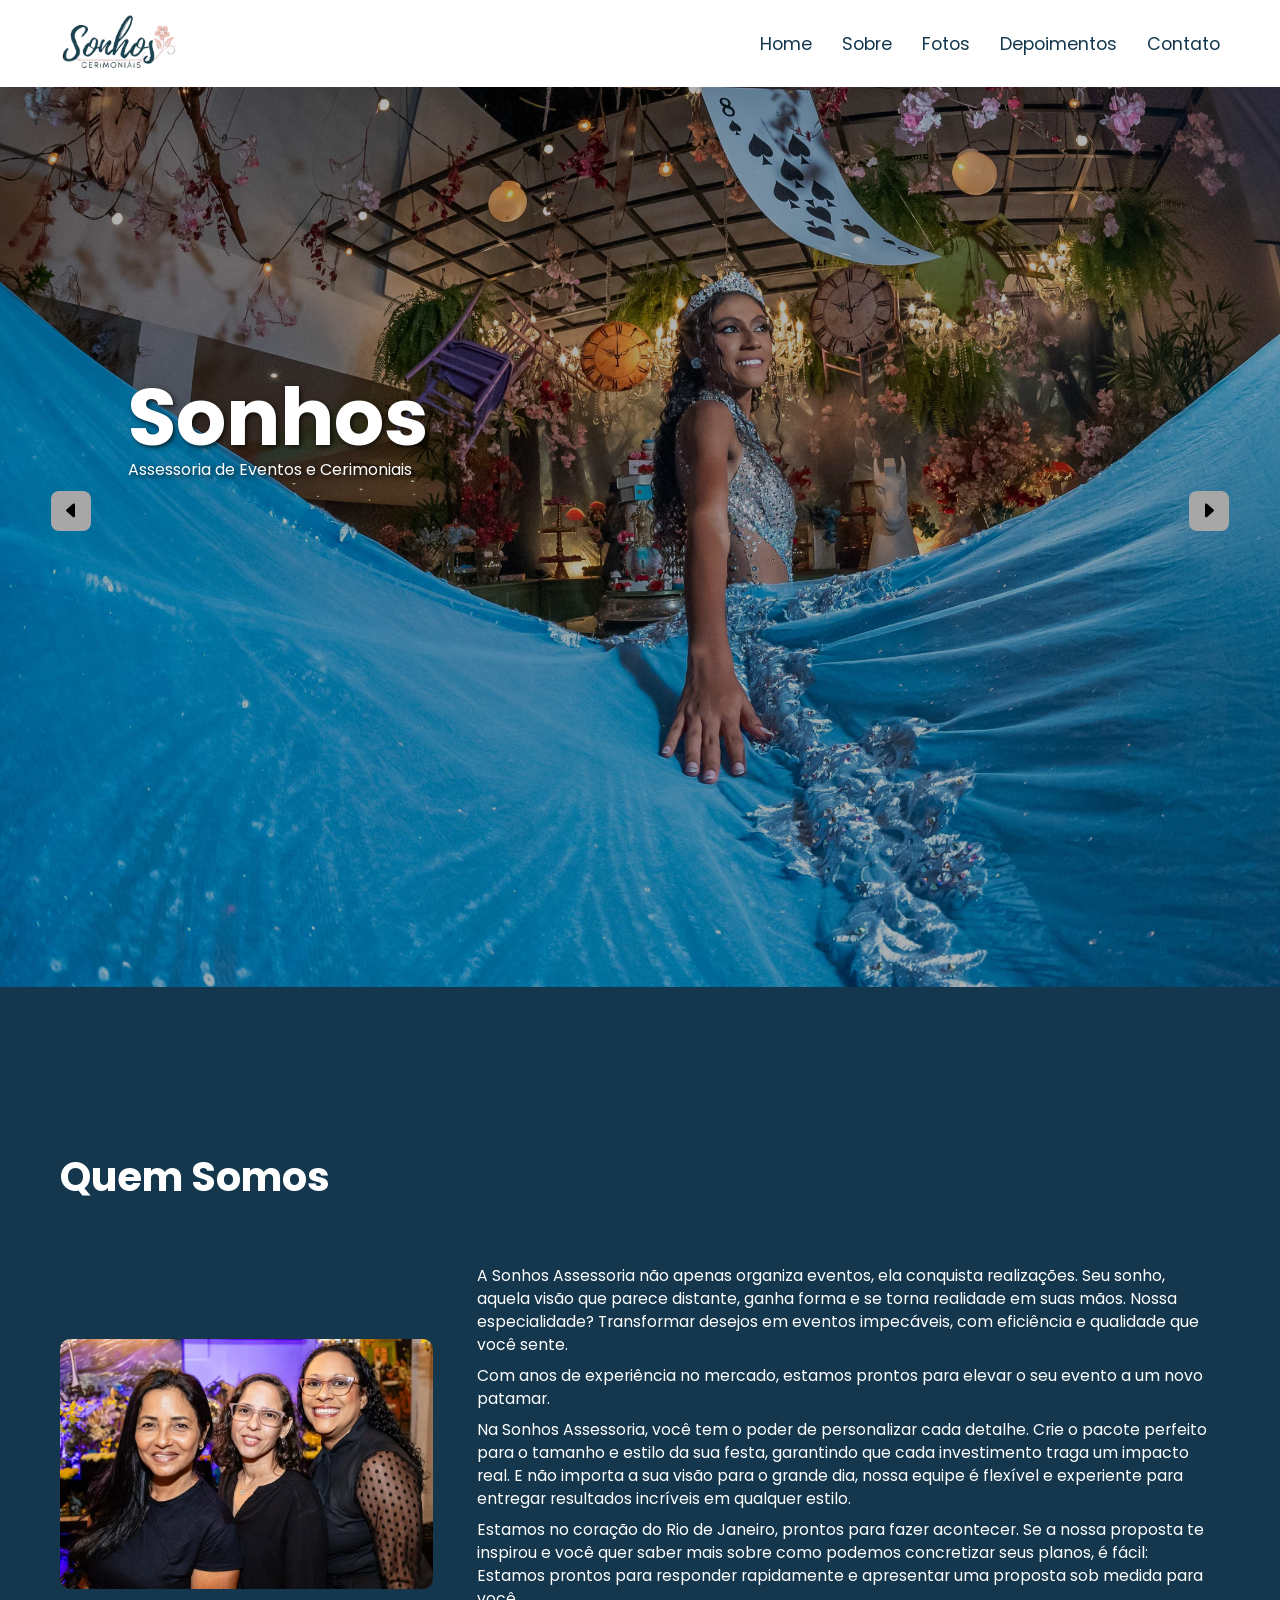
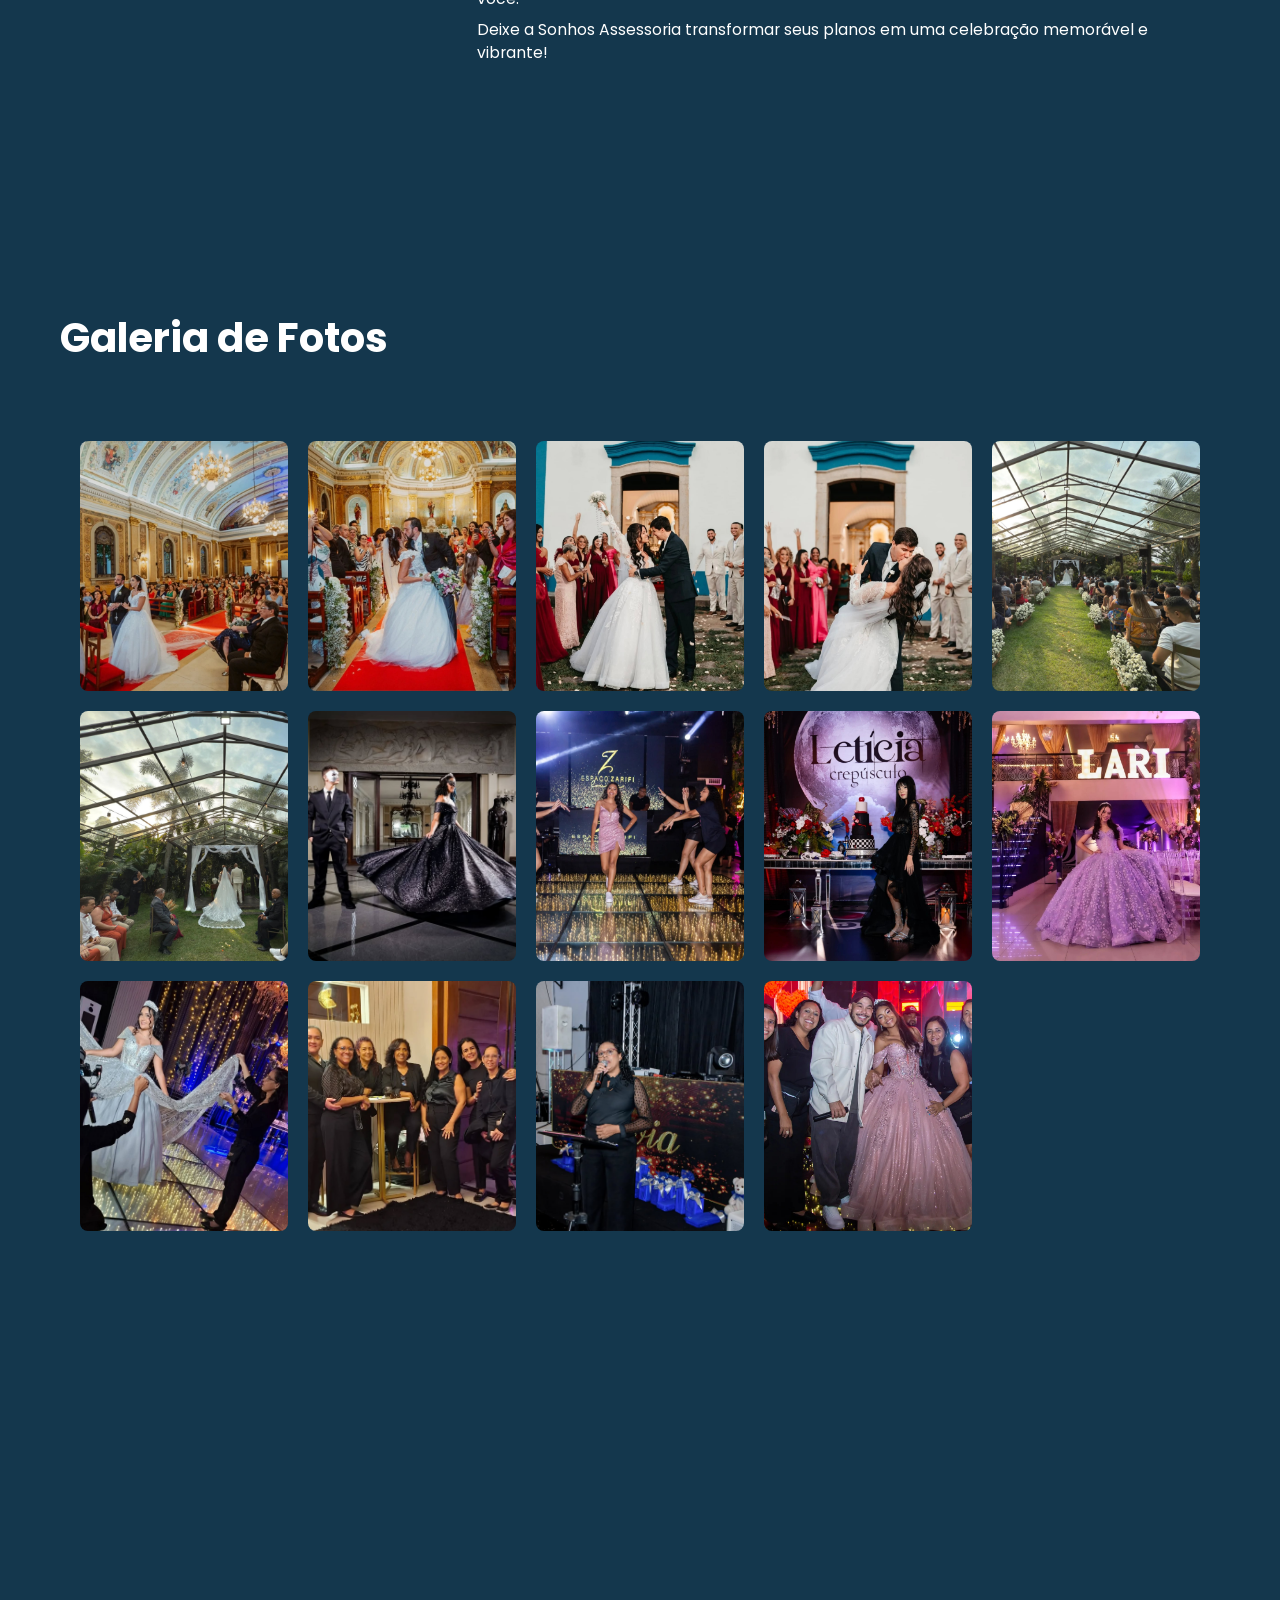
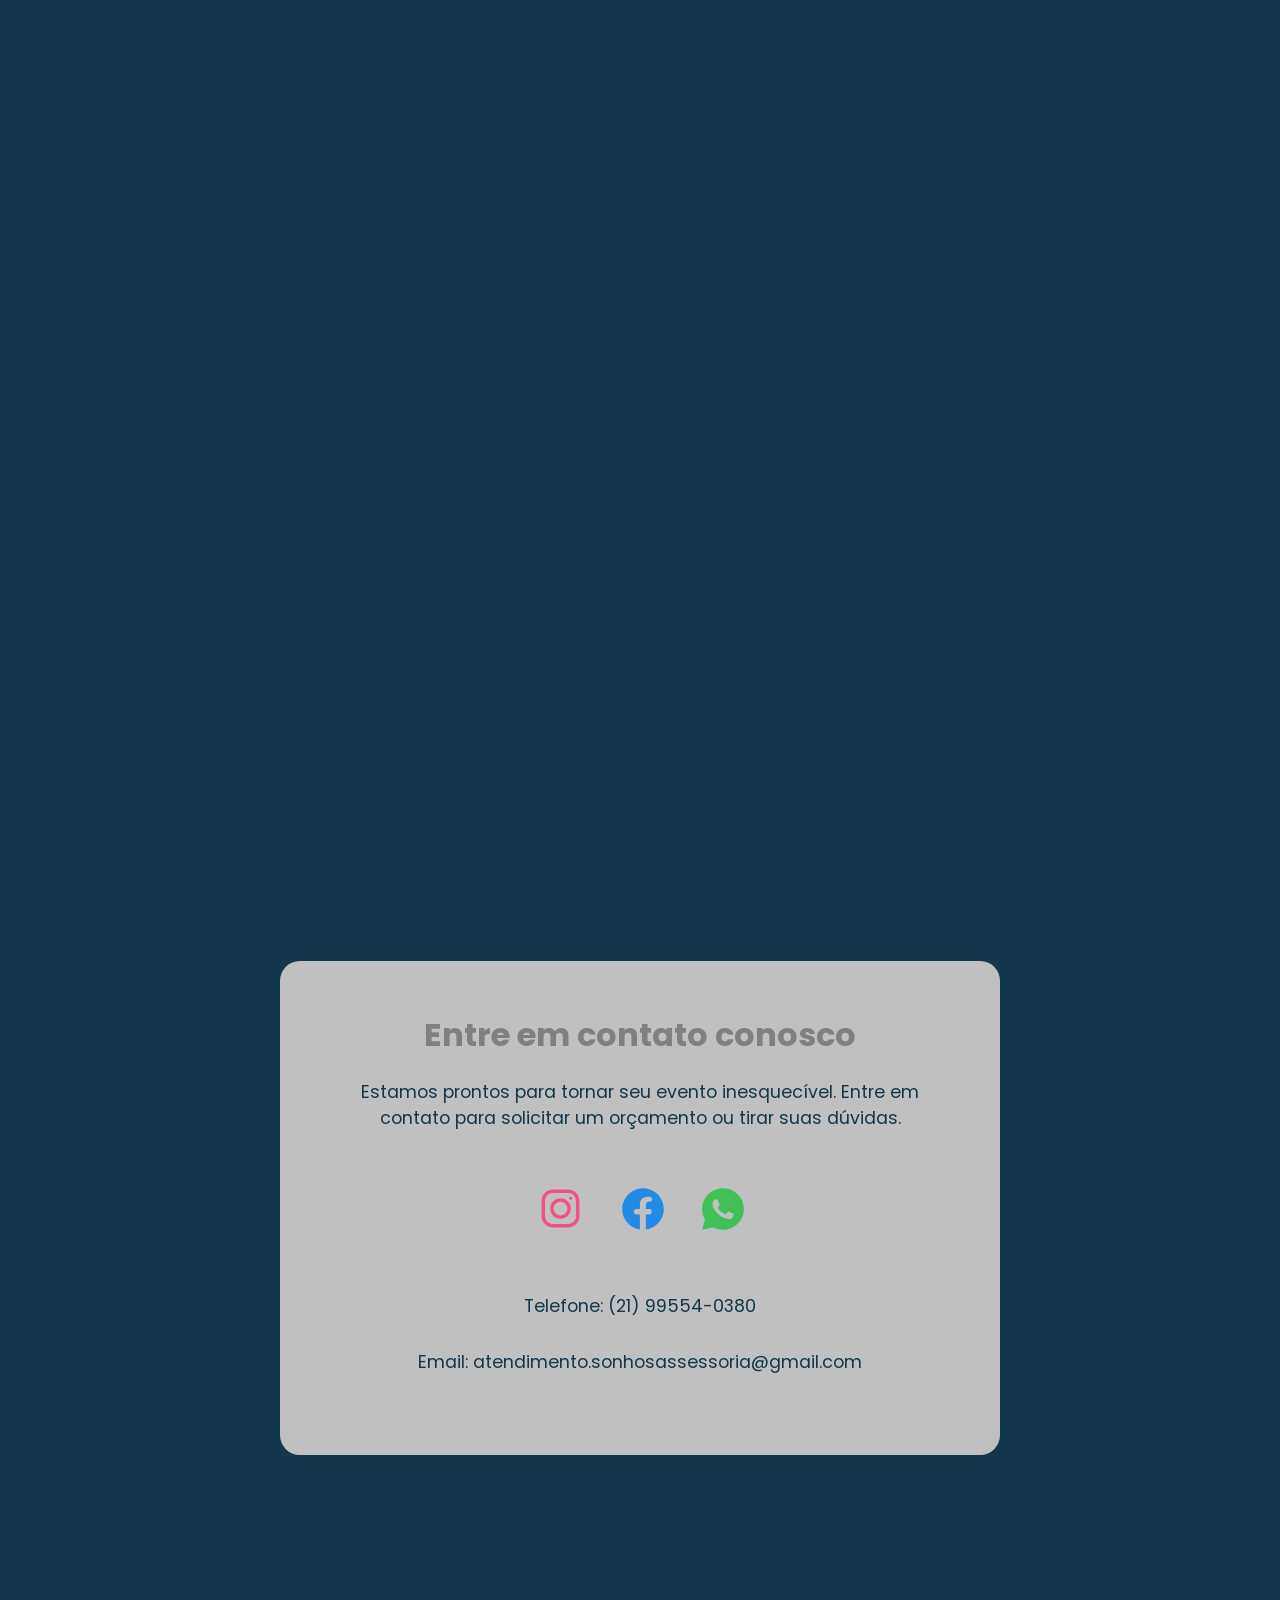
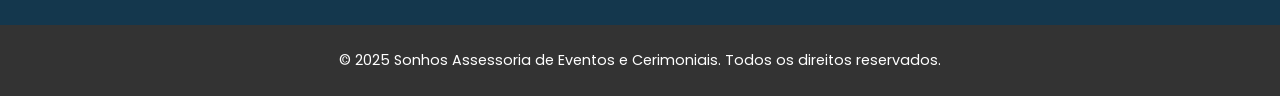
==== index.html @ b9085840 "Update index.html" ====
<!DOCTYPE html>
<html lang="pt-br">
<head>
    <meta charset="UTF-8">
    <meta name="viewport" content="width=device-width, initial-scale=1.0">
    <meta name="keywords" content="sonhos, cerimonial, cerimonialista, casamento,cerimônia, protocolo,
    aniversário de 15 anos,consultoria, planejamento,organização"/>
    <title>Sonhos Assessoria de Eventos e Cerimoniais</title>
    <link rel="stylesheet" href="style.css">
    <link rel="stylesheet" href="https://cdn.jsdelivr.net/npm/bootstrap-icons@1.11.3/font/bootstrap-icons.min.css">
    <link rel="preconnect" href="https://fonts.googleapis.com">
<link rel="preconnect" href="https://fonts.gstatic.com" crossorigin>
<link href="https://fonts.googleapis.com/css2?family=Outfit:wght@100..900&family=Poppins:ital,wght@0,100;0,200;0,300;0,400;0,500;0,600;0,700;0,800;0,900;1,100;1,200;1,300;1,400;1,500;1,600;1,700;1,800;1,900&family=Roboto:ital,wght@0,100..900;1,100..900&display=swap" rel="stylesheet">
 
</head>
<body>
	
<!--INÍCIO SEÇÃO HOME-->       
    <header>
        <div class="interface">
            <div class="logotipo">
                <img src="logo2.png" alt="">
            </div>
            <div class="btn-abrir-menu" id="btn-menu">
                <i class="bi bi-list"></i>
            </div>

            <nav class="menu-mobile" id="menu-mobile">
                <div class="btn-fechar-menu">
                    <i class="bi bi-x-lg"></i>
                </div>
                    <ul>
                        <li><a href="#index.html">Home</a></li>
                        <li><a href="#sobre">Sobre</a></li>
                        <li><a href="#galeria">Fotos</a></li>
                        <li><a href="#depoimentos">Depoimentos</a></li>
                        <li><a href="#contato">Contato</a></li>
                    </ul>
            </nav>

            <nav class="menu-desktop"> 
                <ul>
                    <li><a href="#index.html">Home</a></li>
                    <li><a href="#sobre">Sobre</a></li>
                    <li><a href="#galeria">Fotos</a></li>
                    <li><a href="#depoimentos">Depoimentos</a></li>
                    <li><a href="#contato">Contato</a></li>
                </ul>
            </nav>
        </div>
    </header>

    <section class="slider" id="index">
        <div class="interface">
            <div class="slider-container">
                <div class="slider-box ativo">
                    <img src="1.jpg" alt="menina com vestido azul">
                    <div class="texto-slider">
                        <h2>Sonhos</h2>
                        <p>Assessoria de Eventos e Cerimoniais</p>
                    </div>
                </div>
                <div class="slider-box">
                    <img src="2.jpg" alt="noivos orando em seu casamento">
                    <div class="texto-slider">
                        <h2>Sonhos</h2>
                        <p>Assessoria de Eventos e Cerimoniais</p>
                    </div>
                </div>
                <div class="slider-box">
                    <img src="3.jpg" alt="casal festejando casamento">
                    <div class="texto-slider">
                        <h2>Sonhos</h2>
                        <p>Assessoria de Eventos e Cerimoniais</p>
                    </div>
                </div>
                <div class="slider-box">
                    <img src="4.jpg" alt="menina de vestido vermelho">
                    <div class="texto-slider">
                        <h2>Sonhos</h2>
                        <p>Assessoria de Eventos e Cerimoniais</p>
                    </div>
                </div>
                <div class="slider-box">
                    <img src="5.jpg" alt="casal feliz na praia">
                    <div class="texto-slider">
                        <h2>Sonhos</h2>
                        <p>Assessoria de Eventos e Cerimoniais</p>
                    </div>
                </div>
                <div class="slider-box">
                    <img src="6.jpg" alt="menina de vestido lilás">
                    <div class="texto-slider">
                        <h2>Sonhos</h2>
                        <p>Assessoria de Eventos e Cerimoniais</p>
                    </div>
                </div>
            </div>

            <div class="setas">
                <button id="anterior"><i class="bi bi-caret-left-fill"></i></button>
                <button id="proxima"><i class="bi bi-caret-right-fill"></i></button>
            </div>
        </div>
    </section>
<!--FIM SEÇÃO HOME-->    
    
<!--INÍCIO SEÇÃO DE SOBRE-->
<main class="interface">
    <section class="sobre-container" id="sobre">
        <h1 class="titulo">Quem Somos</h1>
            <div class="sobre-content">
                <img src="36.jpg" alt="">    
                	<div class="sobre-text">
                    		<p>A Sonhos Assessoria não apenas organiza eventos, ela conquista realizações. Seu sonho, aquela visão que parece 
                                distante, ganha forma e se torna realidade em suas mãos. Nossa especialidade? Transformar desejos em eventos 
                                impecáveis, com eficiência e qualidade que você sente.</p>
                    		<p>Com anos de experiência no mercado, estamos prontos para elevar o seu evento a um novo patamar.</p>
                    		<p>Na Sonhos Assessoria, você tem o poder de personalizar cada detalhe. Crie o pacote perfeito para o tamanho e 
                                estilo da sua festa, garantindo que cada investimento traga um impacto real. E não importa a sua visão para o 
                                grande dia, nossa equipe é flexível e experiente para entregar resultados incríveis em qualquer estilo.</p>
                    		<p>Estamos no coração do Rio de Janeiro, prontos para fazer acontecer. Se a nossa proposta te inspirou e você quer 
                               saber mais sobre como podemos concretizar seus planos, é fácil: Estamos prontos para responder rapidamente e 
                               apresentar uma proposta sob medida para você.</p>
                    		<p>Deixe a Sonhos Assessoria transformar seus planos em uma celebração memorável e vibrante!</p>
                	</div>
            </div>                 
    </section>
<!--FIM SEÇÃO DE SOBRE-->

<!--INÍCIO SEÇÃO DE FOTOS-->
    <section class="galeria" id="galeria">
        <div class="titulo">
    		<h1>Galeria de Fotos</h1>
    	</div>
        	<div class="galeria-container">
            		<div class="gallery-content">
                		<div class="image-grid">
                    			<div class="image-item">
                        			<img src="23.jpg" alt="Imagem 1"> 
                    			</div>
                    			<div class="image-item">
                        			<img src="25.jpg" alt="Imagem 2"> 
                    			</div>
                    			<div class="image-item">
                        			<img src="21.jpg" alt="Imagem 3"> 
                    			</div>
                    			<div class="image-item">
                        			<img src="26.jpg" alt="Imagem 4"> 
                    			</div>
                    			<div class="image-item">
                        			<img src="27.jpg" alt="Imagem 5"> 
                    			</div>
                    			<div class="image-item">
                        			<img src="28.jpg" alt="Imagem 6"> 
                    			</div>
                    			<div class="image-item">
                        			<img src="29.jpg" alt="Imagem 7"> 
                    			</div>
                    			<div class="image-item">
                        			<img src="30.jpg" alt="Imagem 8"> 
                    			</div>
                    			<div class="image-item">
                        			<img src="31.jpg" alt="Imagem 9"> 
                    			</div>
                    			<div class="image-item">
                        			<img src="34.jpg" alt="Imagem 10">
                    			</div>
                    			<div class="image-item">
                        			<img src="18.jpg" alt="Imagem 11">
                    			</div>
                    			<div class="image-item">
                        			<img src="20.jpg" alt="Imagem 12">
                    			</div>
                    			<div class="image-item">
                        			<img src="35.jpg" alt="Imagem 13">
                    			</div>
                    			<div class="image-item">
                        			<img src="38.jpg" alt="Imagem 14">
                    			</div>
                		</div>
            		</div>
        	</div>
    </section> 
    
    <div class="modal">
        <span class="close">&times;</span>
        <img class="modal-content" id="imgModal">
    </div>
<!--*FIM SEÇÃO DE FOTOS-->

<!--INÍCIO SEÇÃO DE DEPOIMENTOS-->
<section class="depoimentos" id="depoimentos">    	 
    		<h1>Depoimentos</h1>    	       
        	<div class="depoimentos-container">
            		<div class="depoimentos-content">
                		<div class="depoimentos-image-grid">
            				<div class="depoimentos-grid">
                				<div class="image-item">
                    				     <img src="39.jpg" alt="">                
                				</div>
                				<div class="image-item">
                    				     <img src="40.jpg" alt="">                
                				</div>
                				<div class="image-item">
                    				     <img src="41.jpg" alt="">                
                				</div>
                				<div class="image-item">
                    				     <img src="42.jpg" alt="">                
                				</div>
                				<div class="image-item">
                         			     <img src="43.jpg" alt="">                
                				</div>
                				<div class="image-item">
                    			             <img src="44.jpg" alt="">                
                				</div>
                				<div class="image-item">
                    				     <img src="45.jpg" alt="">                
                				</div>
                				<div class="image-item">
                    				     <img src="46.jpg" alt="">                
                				</div>
                				<div class="image-item">
                    				     <img src="47.jpg" alt="">                
                				</div>
                				<div class="image-item">
                    				     <img src="48.jpg" alt="">                
                				</div>
                				<div class="image-item">
                				     <img src="49.jpg" alt="">                
                				</div>
                				<div class="image-item">
                    				     <img src="50.jpg" alt="">
                				</div>
                			 </div>
				 </div>
            		 </div>
        	 </div>
    </section> 
    
    <div class="modal">
        <span class="close">&times;</span>
        <img class="modal-content" id="imgModal">
    </div>
<!--FIM SEÇÃO DE DEPOIMENTOS-->

<!--INÍCIO SEÇÃO DE CONTATO-->
<section class="contato" id="contato">
	<div class="contato-container">		
        	<div class="contato-content">        
            		<h2>Entre em contato conosco</h2>
            		    <p>Estamos prontos para tornar seu evento inesquecível. Entre em contato para solicitar um orçamento ou tirar suas dúvidas.</p>
            		<div class="icones-contato">
                		<div><a href="http://www.instagram.com/sonhosassessoria/" target="_blank"><img src="icons8-instagram.svg" class="icon-instagram" alt="instagram"></a></div>
                		<div><a href="https://www.facebook.com/sonhosass" target="_blank"><img src="icons8-facebook-novo.svg" class="icon-facebook" alt="facebook"></a></div>
                		<div><a href="https://wa.me/5521995540380"target="_blank"><img src="icons8-whatsapp.svg" class="icon-whatsapp" alt="whats app"></a></div>
            		</div>			
            			<p>Telefone: (21) 99554-0380</p>
            			<p>Email: atendimento.sonhosassessoria@gmail.com</p>        
        		</div>
    	</div>
</section>
<!--FIM SEÇÃO DE CONTATO-->  
 </main>   
<!--INÍCIO RODAPÉ-->    
    <footer>
    	<div>
        	<p>&copy; 2025 Sonhos Assessoria de Eventos e Cerimoniais. Todos os direitos reservados.</p>
        </div>    
    </footer>
<!--FIM RODAPÉ-->
    
    <script src="main.js"></script>
    
</body>
</html>
---- style.css ----
* {
    margin:0;
    padding:0;
    box-sizing: border-box;
    font-family: 'Poppins',sans-serif;
}

body{
    background-color:#14374d;
}

html {
    scroll-behavior: smooth;
}

.interface{
    max-width: 1200px;
    margin:0 auto;
    padding: 0 20px;    
}

 h1{
    margin-bottom:50px;
    color:white;
    font-size: 2.5rem;
}

.titulo {
    font-size: 2.5em;
    position: relative;
    margin-bottom: 20px;
}

.titulo::after {
    content: '';
    display: block;
    width: 80px;
    height: 3px;
    margin: 10px auto 0;
    border-radius: 5px;
}


/*ESTILO DO CABEÇALHO*/
header{
    width:100%;
    z-index:999999999999999;
    padding: 10px 0;
    position: sticky; /* Adicionado para posicionar o menu mobile */
    background-color: white;
}

header .interface{
    display: flex;
    align-items: center;
    justify-content: space-between;
}

header .logotipo img{
    height: 60px; 
    transition: transform 0.3s ease-in-out;
}

header .logotipo img:hover{
    transform: scale(1.05);
}

/* Estilo do Menu Desktop */
header nav.menu-desktop ul{
    display: flex;
    gap: 30px;
    list-style: none;
}

nav.menu-desktop ul li a{
    font-size: 1.1em;
    color:#14374d;
    padding: 5px 0;
    position: relative;
    transition: color 0.3s ease;
}

nav.menu-desktop ul li a::after {
    content: '';
    position: absolute;
    bottom: 0;
    left: 0;
    width: 0;
    height: 2px;
    transition: width 0.3s ease;
}

nav.menu-desktop ul li :hover{
   color:#cf9c7b;
}

/* Estilo do Menu Mobile */
.btn-abrir-menu {
    display: none; /* Oculto por padrão, só aparece em mobile */
    font-size: 2.5rem;
    cursor: pointer;
    color:#14374d;    
}

.menu-mobile {
    background-color:#14374d;
    position: fixed;
    color: #f7f7f7;    
    top: 0;
    right: 0;
    bottom: 0;
    width: 0%; /* Começa fechado */
    height: 100vh;
    z-index: 99999;
    transition: .5s;
    overflow: hidden; /* Garante que o conteúdo não vaze enquanto fechado */
    
}

.menu-mobile.abrir-menu {
    width: 70%; /* Largura quando aberto */
}

.menu-mobile.abrir-menu ~ .overlay-menu {
    display: block;
}


.menu-mobile .btn-fechar-menu {
    color: white;
    font-size: 2.5rem;
    padding: 20px 5%;
    cursor: pointer;
    text-align: right;
}

.menu-mobile nav ul {
    list-style: none;
    text-align: center;
}

nav ul li {
    padding: 15px 0;
}

nav ul li a {
    color: white;
    font-size: 1.1rem;
    text-decoration: none;
    display: block;
    text-align: center;
}

nav ul li a:hover {
    color: #cf9c7b;
}

.overlay-menu {
    background-color: #000000a6;
    width: 100%;
    height: 100%;
    position: fixed;
    top: 0;
    left: 0;
    z-index: 9999;
    display: none; /* Oculto por padrão */
}

/* Estilo do slider */
.slider{
    height:100vh;
    position:relative;
    width:100%;
    overflow:hidden;
    margin-bottom: 80px;
}

.slider .slider-container .slider-box{
    position:absolute;
    inset:0;
    overflow: hidden;
    opacity: 0;
}

.slider .slider-box img{
    width:100%;
    height:100vh;
    object-fit: cover;
    filter: brightness(70%);
}

.slider .slider-box::after{
    content:'';
    width:100%;
    height:100%;
    position:absolute;
    top:0;
    left:0;
}

.slider .slider-box .texto-slider{
    position: absolute;
    left: 10%;
    top:30%;
    color:#fff;
    z-index:1;
    width:80%;
    max-width:600px;
    text-shadow: 2px 2px 5px rgba(0, 0, 0, 0.7);
}

.slider .slider-box .texto-slider h2{
    font-size:5rem;
    animation: fadeInDown 1s ease-out forwards;
}

.slider .slider-box .texto-slider p{
    font-size:1rem;
    margin-top: -20px;
    animation: fadeInUp 1s ease-out forwards 0.5s; 
}

/* Estilo das setas */
.setas{
    width:100%;
    height:100%;
    padding: 0 4% 4%;
    position:absolute;
    top:0;
    left:0;
    display:flex;
    align-items:center;
    justify-content: space-between;
    z-index:22222;
}

.setas button{
    width:40px;
    height:40px;
    background-color: #a8a7a7;
    border:none;
    border-radius: 8px;
    cursor:pointer;
    font-size:1.2rem;
    transition: .2s;
    transition: background-color 0.3s ease, transform 0.3s ease;
}

.setas button:hover{
    background-color:#fff;
    transform: scale(1.1);
}

/*INÍCIO SEÇÃO SOBRE*/
.sobre-container{
    padding: 80px 0;
    margin-bottom: 80px;
}

.sobre-interface{
    max-width: 1280px;
    margin:0 auto;
    padding: 0 4%;
}

.sobre-content {
    display: flex;
    align-items: center;
    gap: 40px;
    flex-wrap: wrap;
    margin-top: 40px; 
}

.sobre-content img {
    flex: 1;
    min-width: 350px; 
    max-width: 550px; 
    height: auto;
    border-radius: 10px;
    animation: fadeInLeft 1s ease-out forwards; 
}

.sobre-text {
    flex: 2;
    min-width: 300px; 
    animation: fadeInRight 1s ease-out forwards; 
}

.sobre-text p {
    font-size: .98em;
    color: white;
    padding:4px;
}
/*FIM SEÇÃO SOBRE*/        

/*INÍCIO SEÇÃO DE FOTOS*/
.galeria{
    padding: 80px 0;
    margin-bottom: 80px;
}

.galeria-container {
    padding: 0 20px;
}    


.image-grid {
    display: grid;
    grid-template-columns: repeat(auto-fit, minmax(200px, 1fr)); /* Cria colunas flexíveis de no mínimo 200px */
    gap: 20px; /* Espaçamento entre as imagens */
  
}

.image-item {
    overflow: hidden;
    border-radius: 8px;
    cursor: pointer;
    position: relative;
    transition: transform 0.3s ease-in-out;
}
   
.image-item img {
    width: 100%;
    height: 250px; /* Fixed height for consistent grid */
    object-fit: cover;
    display: block;
    transition: transform 0.5s ease;
}

.image-item:hover {
    transform: translateY(-5px);
}

.image-item:hover img {
    transform: scale(1.05);
}

/* --- MODAL (Lightbox) --- */
.modal {
    display: none;
    position: fixed;
    z-index: 10;
    left: 0;
    top: 0;
    width: 100%;
    height: 100%;
    background-color: rgba(0, 0, 0, 0.8);
    text-align: center;
    padding-top: 60px;
}
        
.modal-content {
    max-width: 80%;
    max-height: 80vh;
    border-radius: 10px;
}

.close {
    position: absolute;
    top: 20px;
    right: 30px;
    font-size: 40px;
    color: white;
    cursor: pointer;
}

.close:hover,
.close:focus{
    color: #bbb;
    text-decoration: none;
    cursor: pointer;
}
/*FIM SEÇÃO DE FOTOS*/

/*INICIO SEÇÃO DE DEPOIMENTOS*/ 

.depoimentos {
    padding: 80px 0;
    margin-bottom: 80px;
}

.depoimentos-container {
    padding: 0 20px;
}

.depoimentos h1{
    margin-bottom: 60px;
}

.depoimentos-grid {
    display: grid;
    grid-template-columns: repeat(auto-fit, minmax(230px, 1fr)); 
    gap: 20px;
}

.depoimentos-grid .image-item img {
    height: 200px; 
}
/*FIM SEÇÃO DE DEPOIMENTOS*/

/*INÍCIO SEÇÃO CONTATO*/

.contato {
    padding: 80px 0;
    text-align: center;
}

.contato-container {
    max-width: 800px;
    margin: 0 auto;
    padding: 40px;
    border-radius: 10px;
    animation: fadeIn 1s ease-out forwards;
}

.contato-content{
    max-width: 1280px;
    margin: 50px auto;     
    text-align: center;         
    color:#14374d;
    background-color: silver;
    padding: 50px;
    border-radius: 20px;            
}

.contato-content h2{
    color:grey;
    font-size:2rem;
    margin-bottom: 20px;
}

.contato-content p {
    font-size: 1.1em;
    margin-bottom: 30px;
}

/*--- CONFIGURAÇÃO DE POSICIONAMENTO DOS ÍCONES DE REDE SOCIAL E TAMANHO ---*/
.icones-contato {
    display: flex;
    margin:50px auto;
    justify-content: center;
    align-items: center;
    gap:30px;
}  

.icon-facebook{
    width: 50px;
    height: 50px;
    transition: transform 0.3s ease-in-out;           
}

.icon-instagram{
    width: 55px;
    height: 55px;
    transition: transform 0.3s ease-in-out;           
}

.icon-whatsapp{
    width: 50px;
    height: 50px;
    transition: transform 0.3s ease-in-out;           
}

.icones-contato img:hover {
    transform: scale(1.15) rotate(5deg);
}


/*FIM SEÇÃO DE CONTATO*/

/*INÍCIO SEÇÃO DE RODAPÉ*/
footer {
    background-color: #333;
    color: #fff;
    text-align: center;
    padding: 25px 0;
    font-size: 0.9em;
}
/*FIM SEÇÃO DE RODAPÉ*/

/*ANIMAÇÃO*/
@keyframes animaTexto{
    100%{
        transform: translateY(0);
        opacity: 1;
        transition: 3s;
    }
}

.slider .slider-box.ativo h2,
.slider .slider-box.ativo p{
    transform: translateY(60px);
    opacity: 0;
    animation: animaTexto .5s ease-in-out .7s forwards;
}

.slider .slider-box.ativo h2{
    animation-delay: 1s;
}

.slider-container .slider-box.ativo{
    opacity:1;
    z-index:11111;
}

@keyframes animaTexto{
     100%{           
          transform: translateX(0);           
          opacity: 1;
          transition: 3s;         
         }
} 

.sobre-container{
    transform: translateX(-60px);
    opacity: 0;
    animation: animaTexto .8s ease-in-out .10s forwards;
    margin-top: 80px;
}


@keyframes animaTexto{
    100%{           
        transform: translateY(0);           
        opacity: 1;
        transition: 3s;         
        }
} 

.gallery-content {
    transform: translateY(60px);
    opacity: 0;
    animation: animaTexto .5s ease-in-out .7s forwards;
}     
  

@keyframes animaTexto{
    100%{           
        transform: translateY(0);           
        opacity: 1;
        transition: 3s;         
        }
} 

.gallery-content {
    transform: translateY(60px);
    opacity: 0;
    animation: animaTexto .5s ease-in-out .7s forwards;
}     


@keyframes animaTexto{
    100%{           
        transform: translateY(0);           
        opacity: 1;
        transition: 3s;         
        }
} 

.contato-container, .icones-contato{
    transform: translateY(60px);
    opacity: 0;
    animation: animaTexto .5s ease-in-out forwards; /* Ajustado para forwards */
}

.contato-container{
    animation-delay: 0.7s; /* Ajustado para 0.7s */
}

.contato-content h1,p{
    animation-delay: 0.9s; /* Ajustado para 0.7s */
}

.contato-content p{
    animation-delay: 10s; /* Ajustado para 0.7s */
}

.icones-contato{
    animation-delay: 1.2s; /* Ajustado para 1.2s */
}

@keyframes fadeIn {
    from { opacity: 0; }
    to { opacity: 1; }
}

@keyframes fadeInDown {
    from { opacity: 0; transform: translateY(-20px); }
    to { opacity: 1; transform: translateY(0); }
}

@keyframes fadeInUp {
    from { opacity: 0; transform: translateY(20px); }
    to { opacity: 1; transform: translateY(0); }
}

@keyframes fadeInLeft {
    from { opacity: 0; transform: translateX(-20px); }
    to { opacity: 1; transform: translateX(0); }
}

@keyframes fadeInRight {
    from { opacity: 0; transform: translateX(20px); }
    to { opacity: 1; transform: translateX(0); }
}

@keyframes zoomIn {
    from { transform: scale(0.8); opacity: 0; }
    to { transform: scale(1); opacity: 1; }
}
/*FIM ANIMAÇÃO*/

/* Tablets and small desktops */
@media screen and (max-width: 1024px) {
    .interface {
        padding: 0 15px;
    }

    .logotipo img {
        height: 50px;
    }

    .menu-desktop ul {
        gap: 20px;
    }

    .texto-slider h2 {
        font-size: 3.5em;
    }

    .texto-slider p {
        font-size: 1.5em;
    }

    .sobre-content {
        flex-direction: column; 
        text-align: center;
    }

    .sobre-content img {
        max-width: 80%; 
        margin-bottom: 30px;
    }
}

/* Mobile*/
@media screen and (max-width: 768px) {
    .menu-desktop {
        display: none; 
    }

    .btn-abrir-menu {
        display: block; 
        font-size: 2.2em;
        cursor: pointer;
    }

    .slider {
        height: 450px; 
    }

    .texto-slider h2 {
        font-size: 2.8em;
    }

    .texto-slider p {
        font-size: 1.2em;
    }

    .setas button {
       display:none
    }

    .sobre-container, .galeria, .depoimentos, .contato {
        padding: 60px 0;
    }

    .titulo {
        font-size: 2em;
    }

    .image-grid, .depoimentos-grid {
       grid-template-columns: repeat(auto-fit, minmax(300px, 1fr));
    }

    .image-item img, .depoimentos-grid .image-item img {
        height:300px; 
        
    }

    .contato-container {
        padding: 30px;
    }
      
    .icones-contato img {
        width: 40px;
        height: 40px;
    }
}

/* Smaller mobile devices */
@media screen and (max-width: 480px) {
    .logotipo img {
        height: 45px;
    }

    .slider {
        height: 350px;
    }

    .texto-slider h2 {
        font-size: 2.2em;
    }

    .texto-slider p {
        font-size: 1em;
    }

    .titulo {
        font-size: 1.8em;
    }

    .sobre-text p {
        font-size: 1em;
    }

    .image-grid, .depoimentos-grid {
        grid-template-columns: 1fr; /* Single column on very small screens */
    }

    .image-item img, .depoimentos-grid .image-item img {
        height: 220px;
    }
}
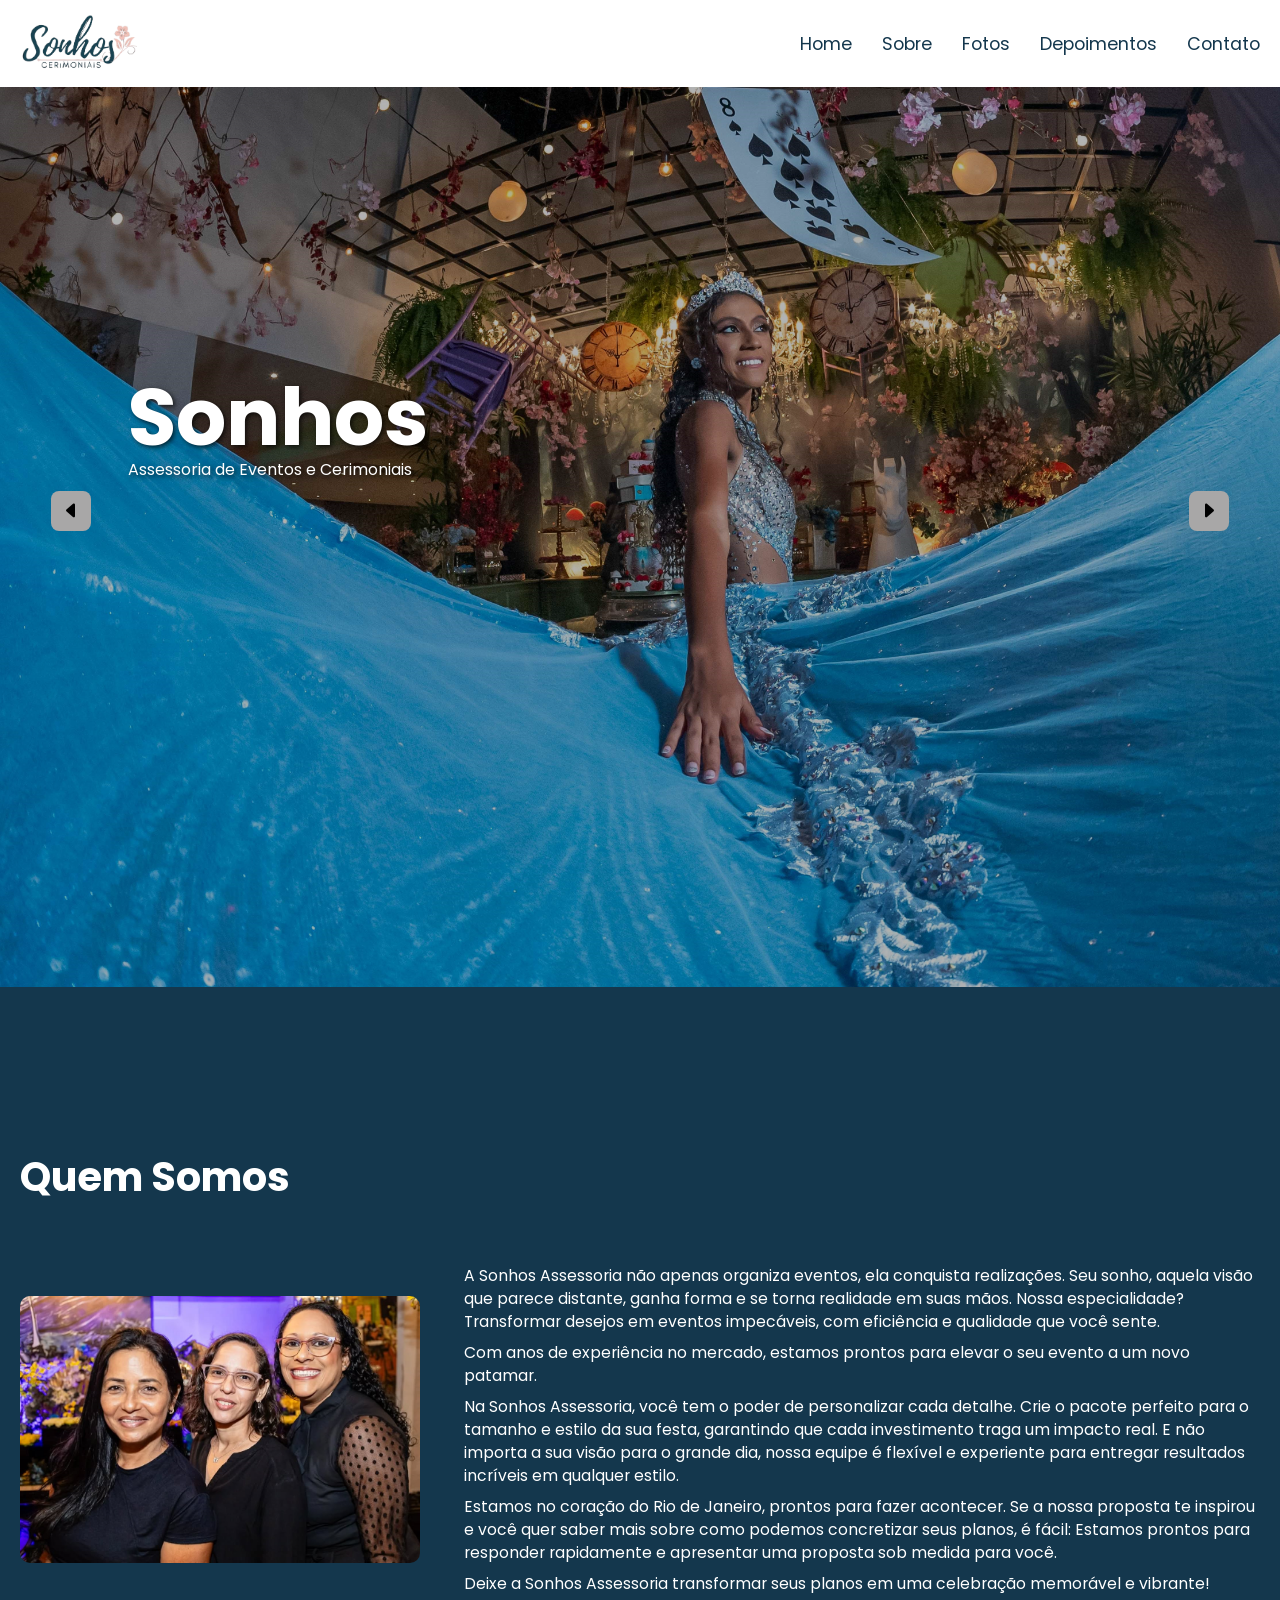
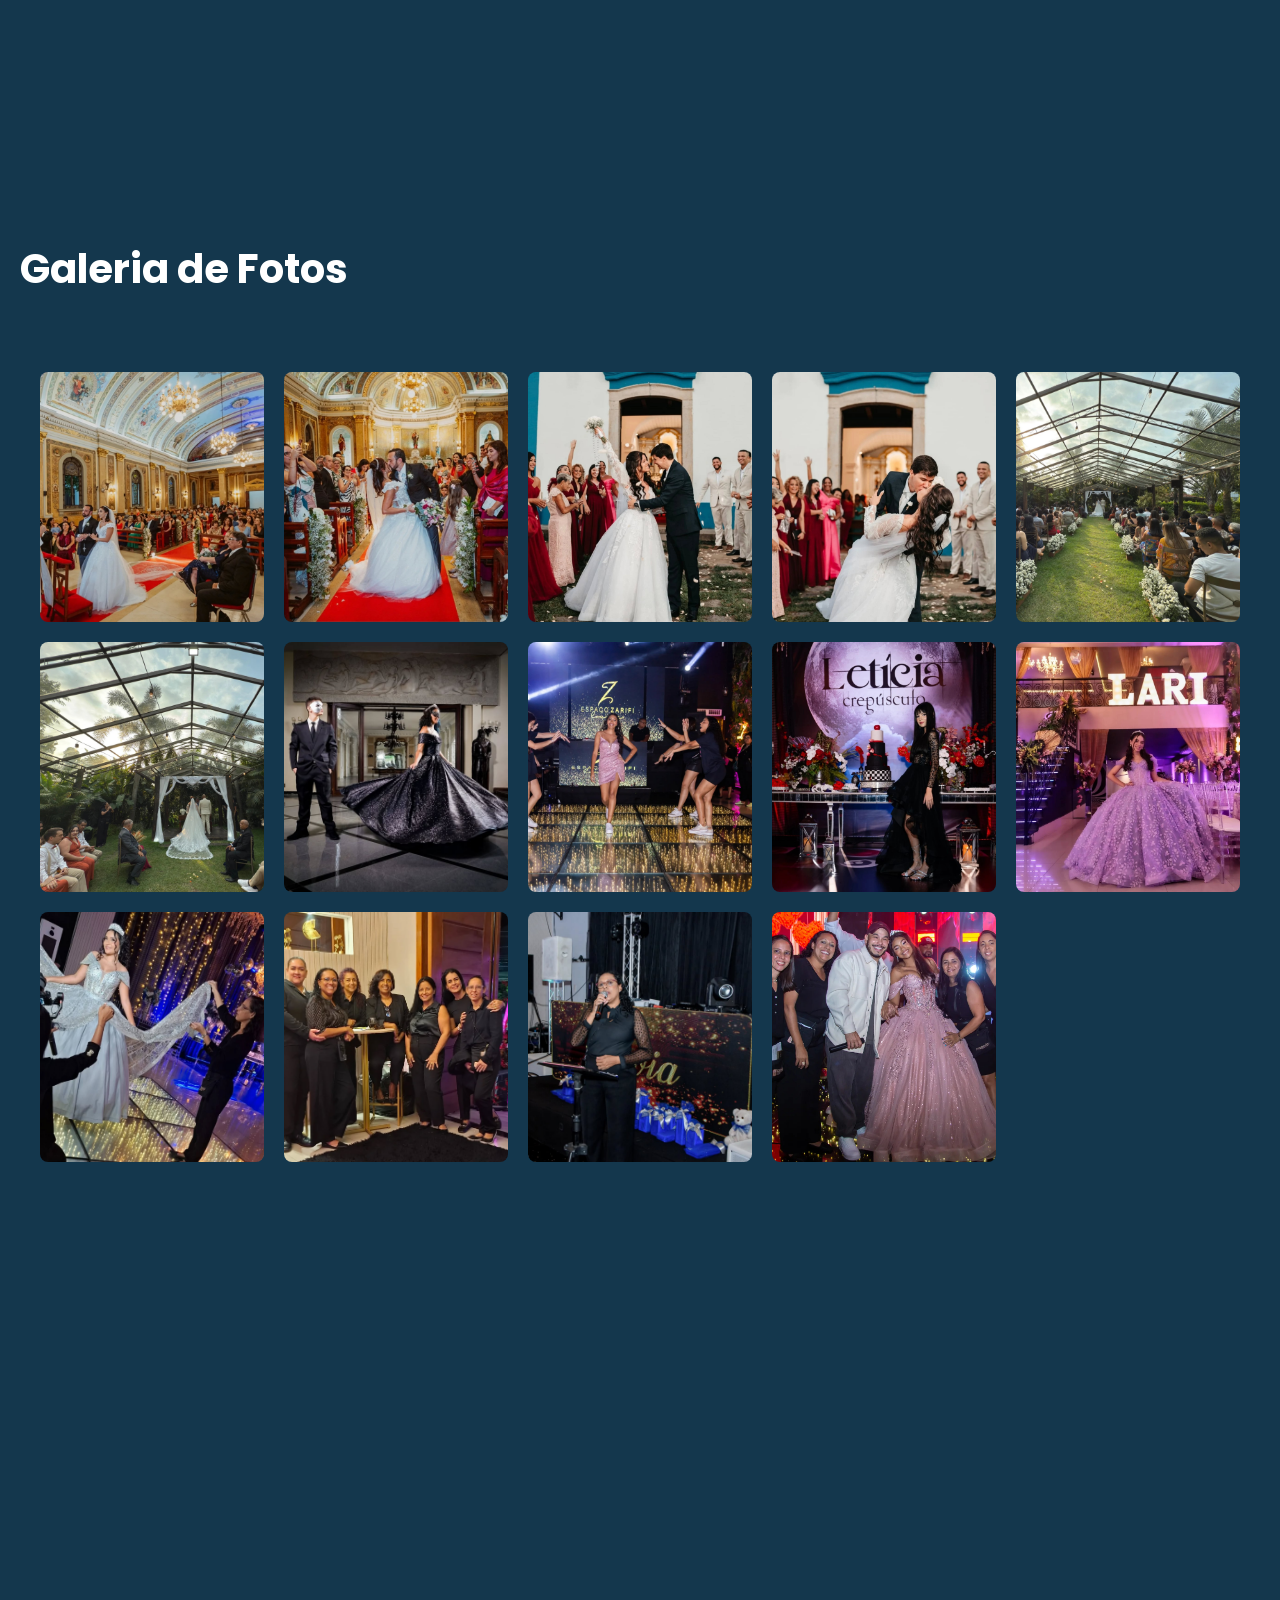
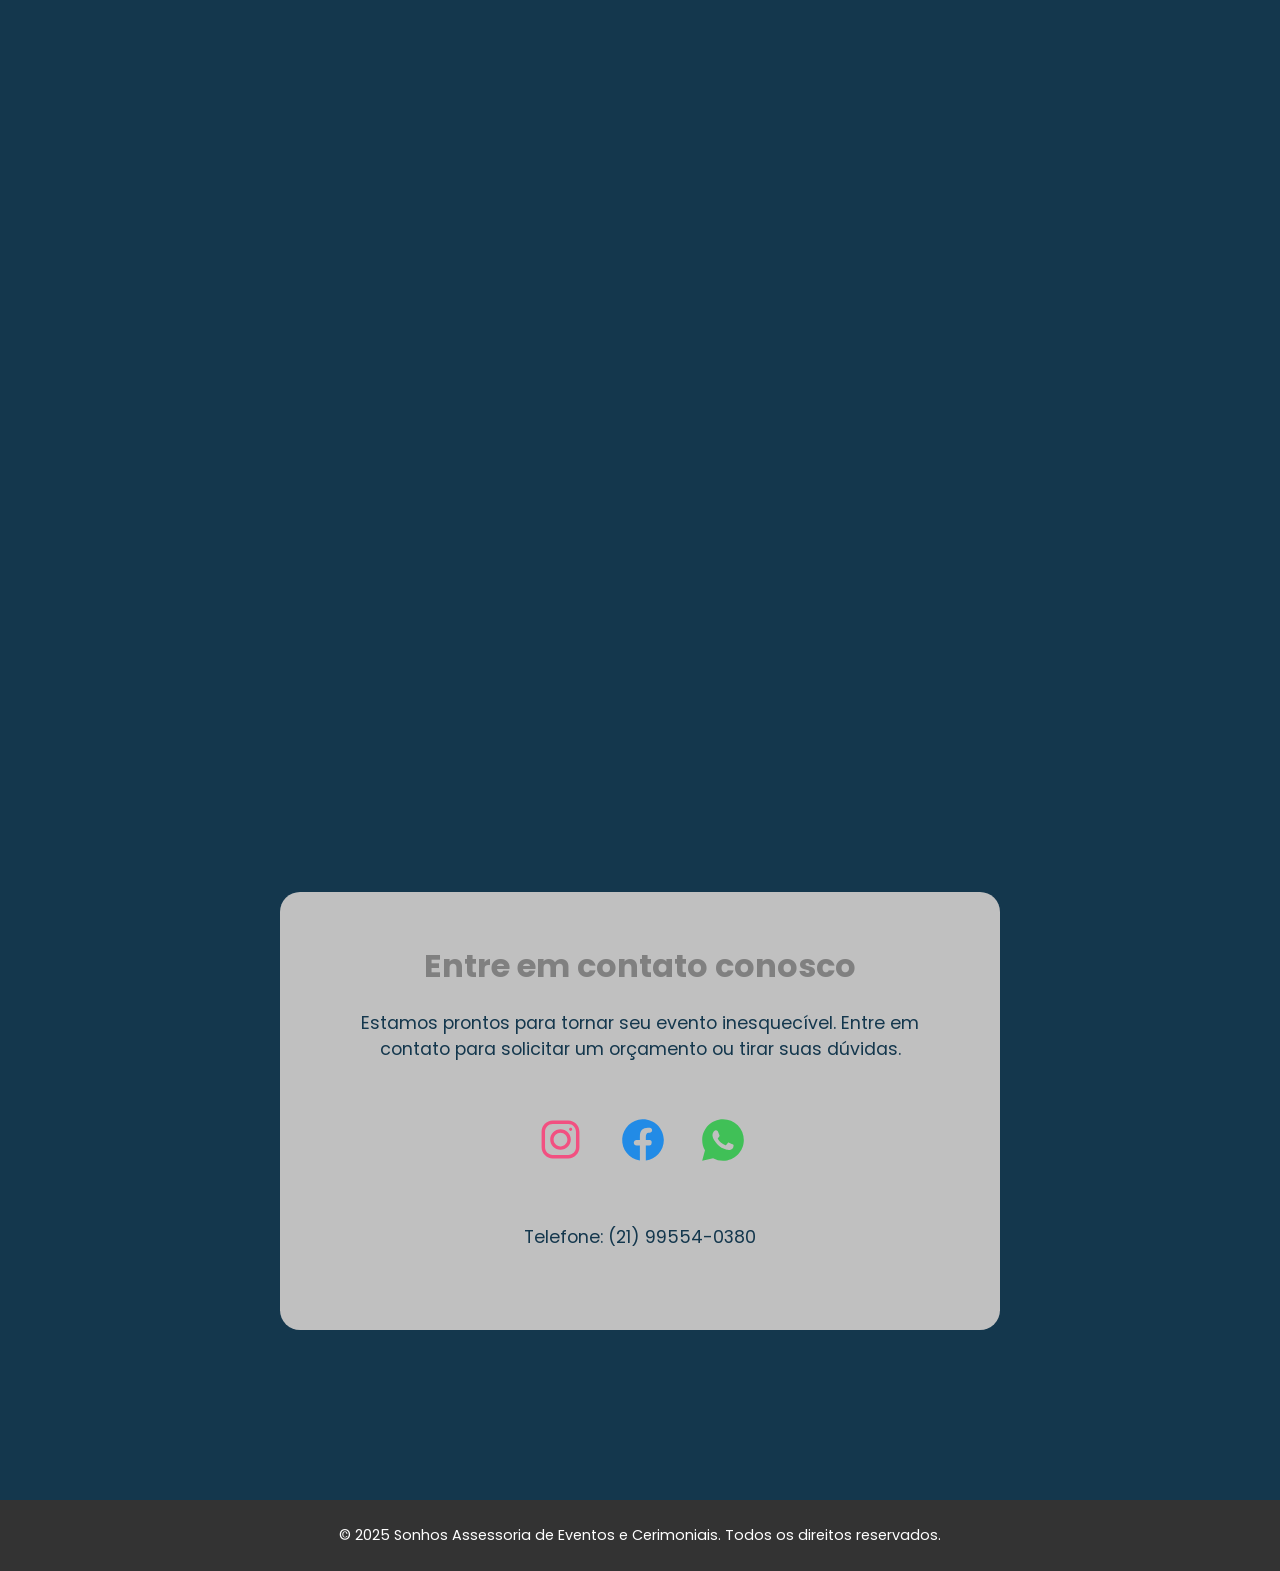
==== commit d472df4d: "Update index.html" ====
--- a/index.html
+++ b/index.html
@@ -256,7 +256,7 @@
                 		<div><a href="https://wa.me/5521995540380"target="_blank"><img src="icons8-whatsapp.svg" class="icon-whatsapp" alt="whats app"></a></div>
             		</div>			
             			<p>Telefone: (21) 99554-0380</p>
-            			<p>Email: atendimento.sonhosassessoria@gmail.com</p>        
+            			      
         		</div>
     	</div>
 </section>
--- a/style.css
+++ b/style.css
@@ -14,8 +14,7 @@
 }
 
 .interface{
-    max-width: 1200px;
-    margin:0 auto;
+    width:100%;
     padding: 0 20px;    
 }
 
@@ -258,7 +257,7 @@
 }
 
 .sobre-interface{
-    max-width: 1280px;
+    width: 100%;
     margin:0 auto;
     padding: 0 4%;
 }
@@ -414,7 +413,7 @@
 }
 
 .contato-content{
-    max-width: 1280px;
+    width: 100%;
     margin: 50px auto;     
     text-align: center;         
     color:#14374d;
@@ -698,37 +697,4 @@
     }
 }
 
-/* Smaller mobile devices */
-@media screen and (max-width: 480px) {
-    .logotipo img {
-        height: 45px;
-    }
-
-    .slider {
-        height: 350px;
-    }
-
-    .texto-slider h2 {
-        font-size: 2.2em;
-    }
-
-    .texto-slider p {
-        font-size: 1em;
-    }
-
-    .titulo {
-        font-size: 1.8em;
-    }
-
-    .sobre-text p {
-        font-size: 1em;
-    }
-
-    .image-grid, .depoimentos-grid {
-        grid-template-columns: 1fr; /* Single column on very small screens */
-    }
-
-    .image-item img, .depoimentos-grid .image-item img {
-        height: 220px;
-    }
-}
+
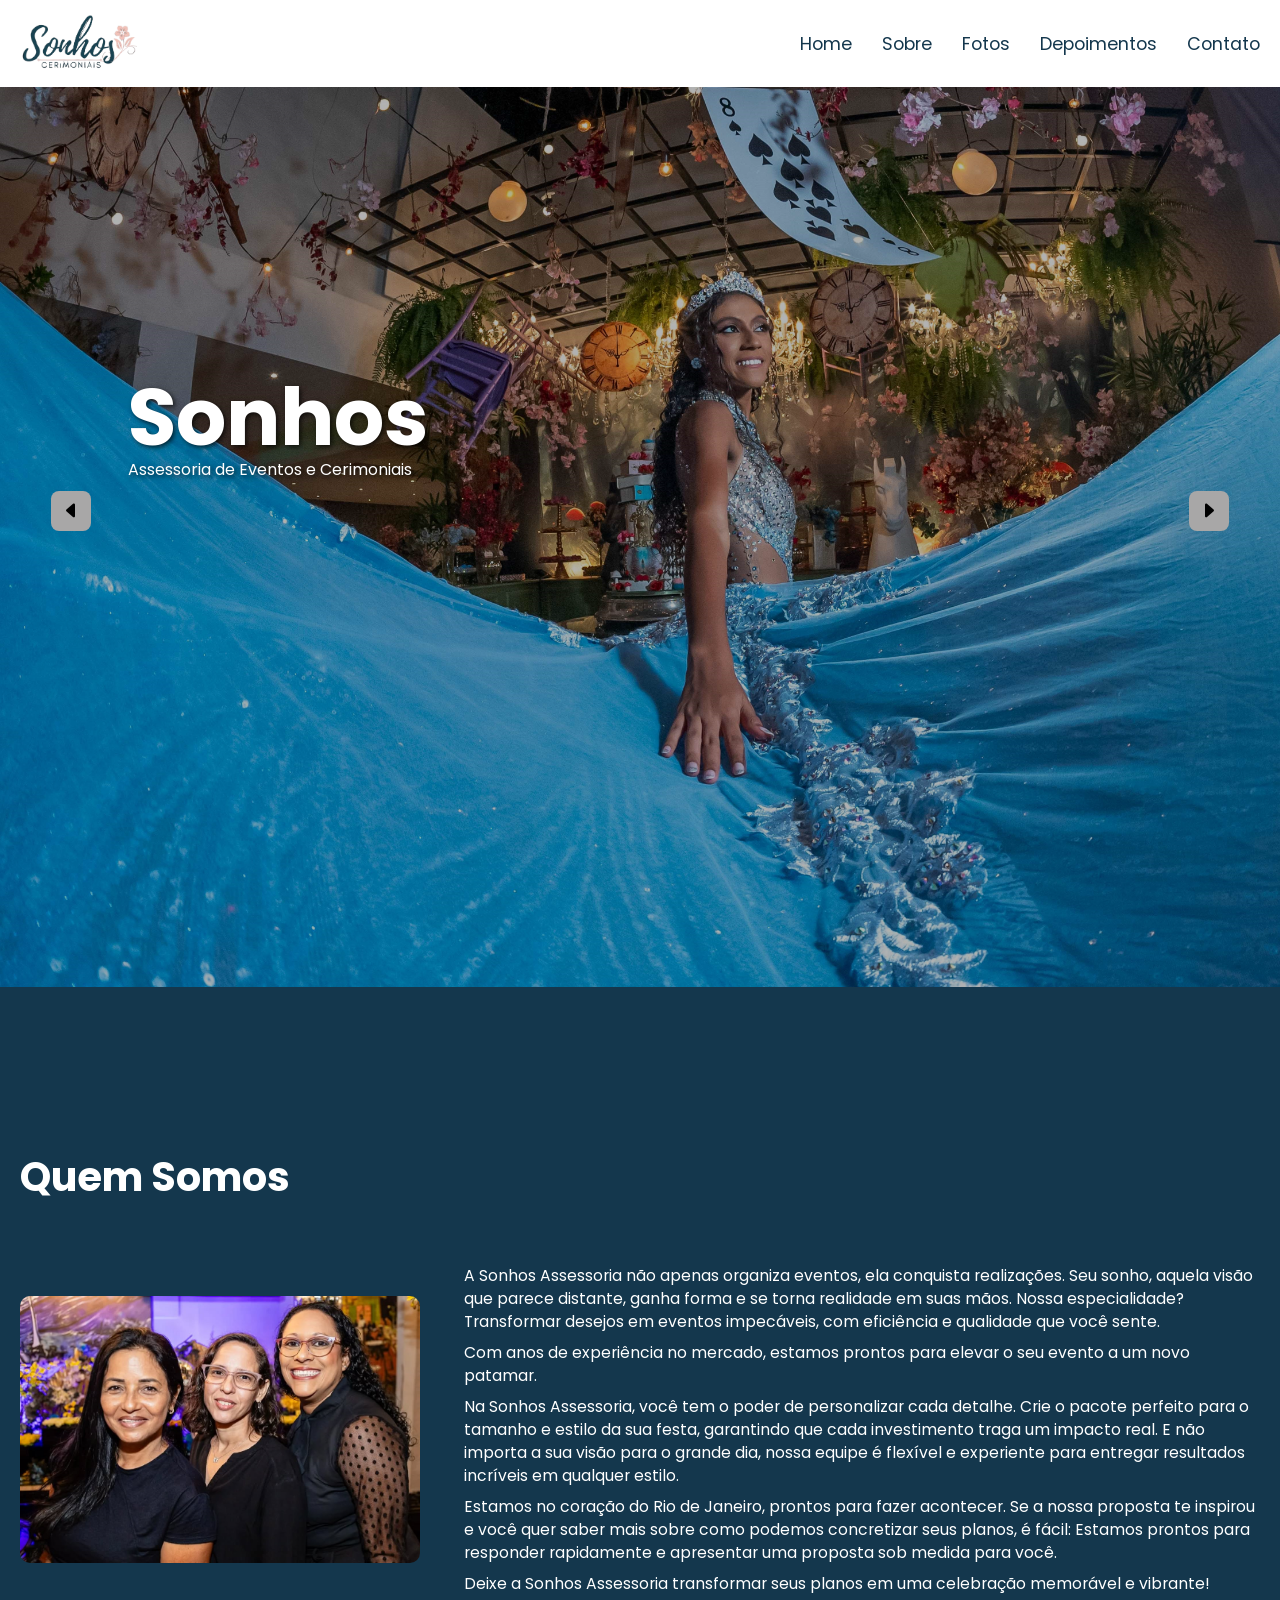
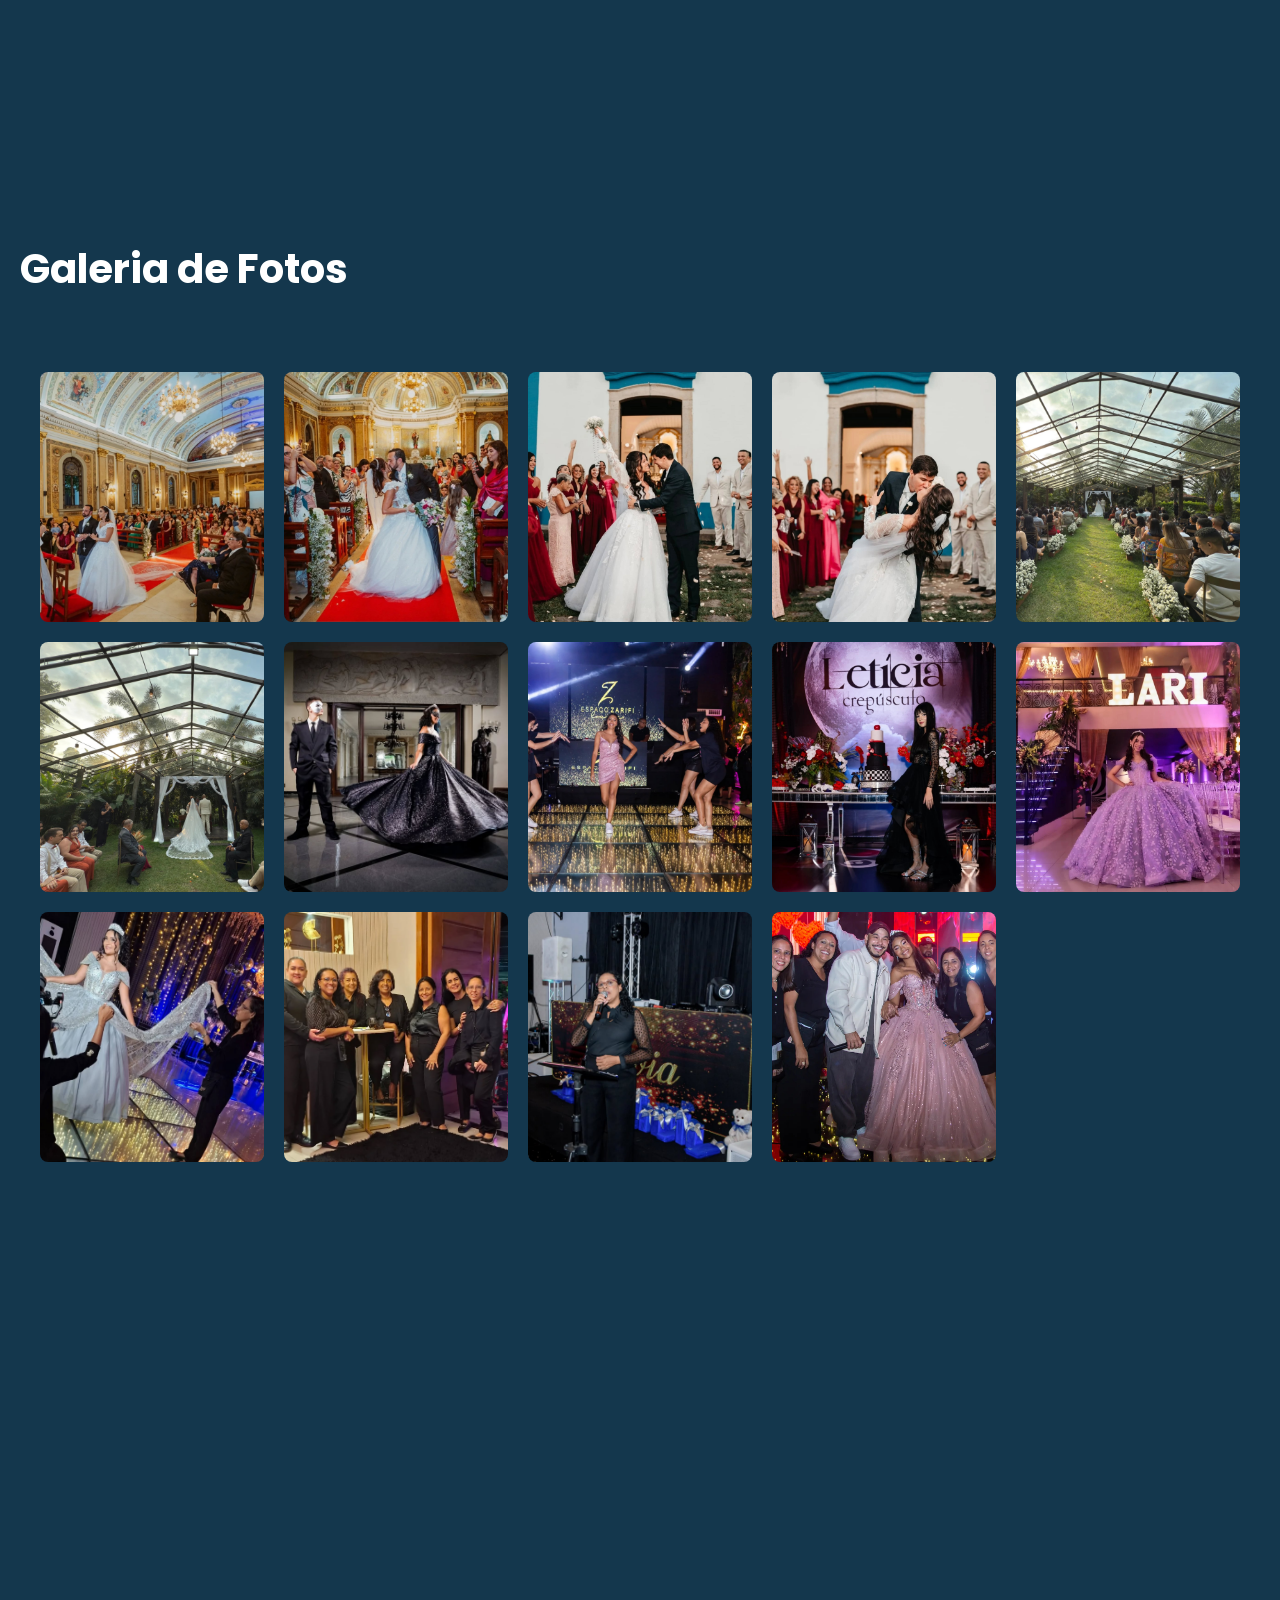
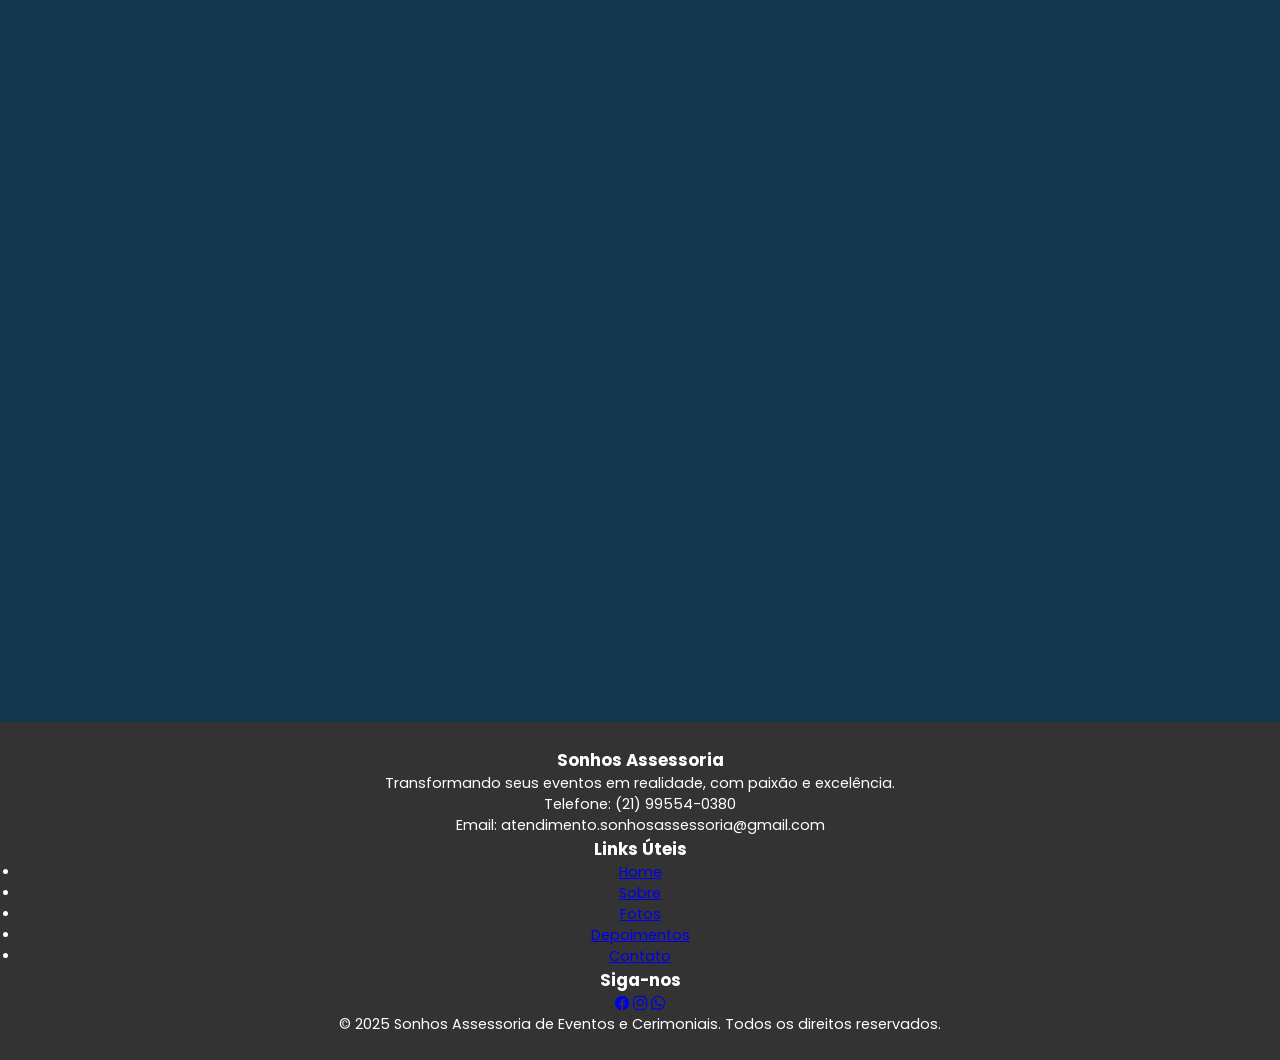
==== commit 49488105: "Update index.html" ====
--- a/index.html
+++ b/index.html
@@ -244,31 +244,43 @@
     </div>
 <!--FIM SEÇÃO DE DEPOIMENTOS-->
 
-<!--INÍCIO SEÇÃO DE CONTATO-->
-<section class="contato" id="contato">
-	<div class="contato-container">		
-        	<div class="contato-content">        
-            		<h2>Entre em contato conosco</h2>
-            		    <p>Estamos prontos para tornar seu evento inesquecível. Entre em contato para solicitar um orçamento ou tirar suas dúvidas.</p>
-            		<div class="icones-contato">
-                		<div><a href="http://www.instagram.com/sonhosassessoria/" target="_blank"><img src="icons8-instagram.svg" class="icon-instagram" alt="instagram"></a></div>
-                		<div><a href="https://www.facebook.com/sonhosass" target="_blank"><img src="icons8-facebook-novo.svg" class="icon-facebook" alt="facebook"></a></div>
-                		<div><a href="https://wa.me/5521995540380"target="_blank"><img src="icons8-whatsapp.svg" class="icon-whatsapp" alt="whats app"></a></div>
-            		</div>			
-            			<p>Telefone: (21) 99554-0380</p>
-            			      
-        		</div>
-    	</div>
-</section>
-<!--FIM SEÇÃO DE CONTATO-->  
- </main>   
-<!--INÍCIO RODAPÉ-->    
-    <footer>
-    	<div>
-        	<p>&copy; 2025 Sonhos Assessoria de Eventos e Cerimoniais. Todos os direitos reservados.</p>
-        </div>    
-    </footer>
-<!--FIM RODAPÉ-->
+</main>   
+<!--INÍCIO SEÇÃO DE  E RODAPÉ-->
+<footer>
+        <div class="footer-content interface">
+            <div class="footer-section company-info">
+                <h3>Sonhos Assessoria</h3>
+                <p>Transformando seus eventos em realidade, com paixão e excelência.</p>
+                <p>Telefone: (21) 99554-0380</p>
+                <p>Email: atendimento.sonhosassessoria@gmail.com</p>
+            </div>
+
+            <div class="footer-section quick-links">
+                <h3>Links Úteis</h3>
+                <ul>
+                    <li><a href="index.html">Home</a></li>
+                    <li><a href="sobre.html">Sobre</a></li>
+                    <li><a href="galeria.html">Fotos</a></li>
+                    <li><a href="depoimentos.html">Depoimentos</a></li>
+                    <li><a href="contato.html">Contato</a></li>
+                </ul>
+            </div>
+
+            <div class="footer-section social-media">
+                <h3>Siga-nos</h3>
+                <div class="footer-social-icons">
+                    <a href="https://www.facebook.com/sonhosass" target="_blank" aria-label="Facebook"><i class="bi bi-facebook"></i></a>
+                    <a href="http://www.instagram.com/sonhosassessoria/" target="_blank" aria-label="Instagram"><i class="bi bi-instagram"></i></a>
+                    <a href="https://wa.me/5521995540380" target="_blank" aria-label="WhatsApp"><i class="bi bi-whatsapp"></i></a>
+                </div>
+            </div>
+
+        </div>
+        <div class="footer-bottom-bar">
+            <p>&copy; 2025 Sonhos Assessoria de Eventos e Cerimoniais. Todos os direitos reservados.</p>
+        </div>
+    </footer>  
+<!--FIM SEÇÃO DE CONTATO E RODAPÉ-->  
     
     <script src="main.js"></script>
     
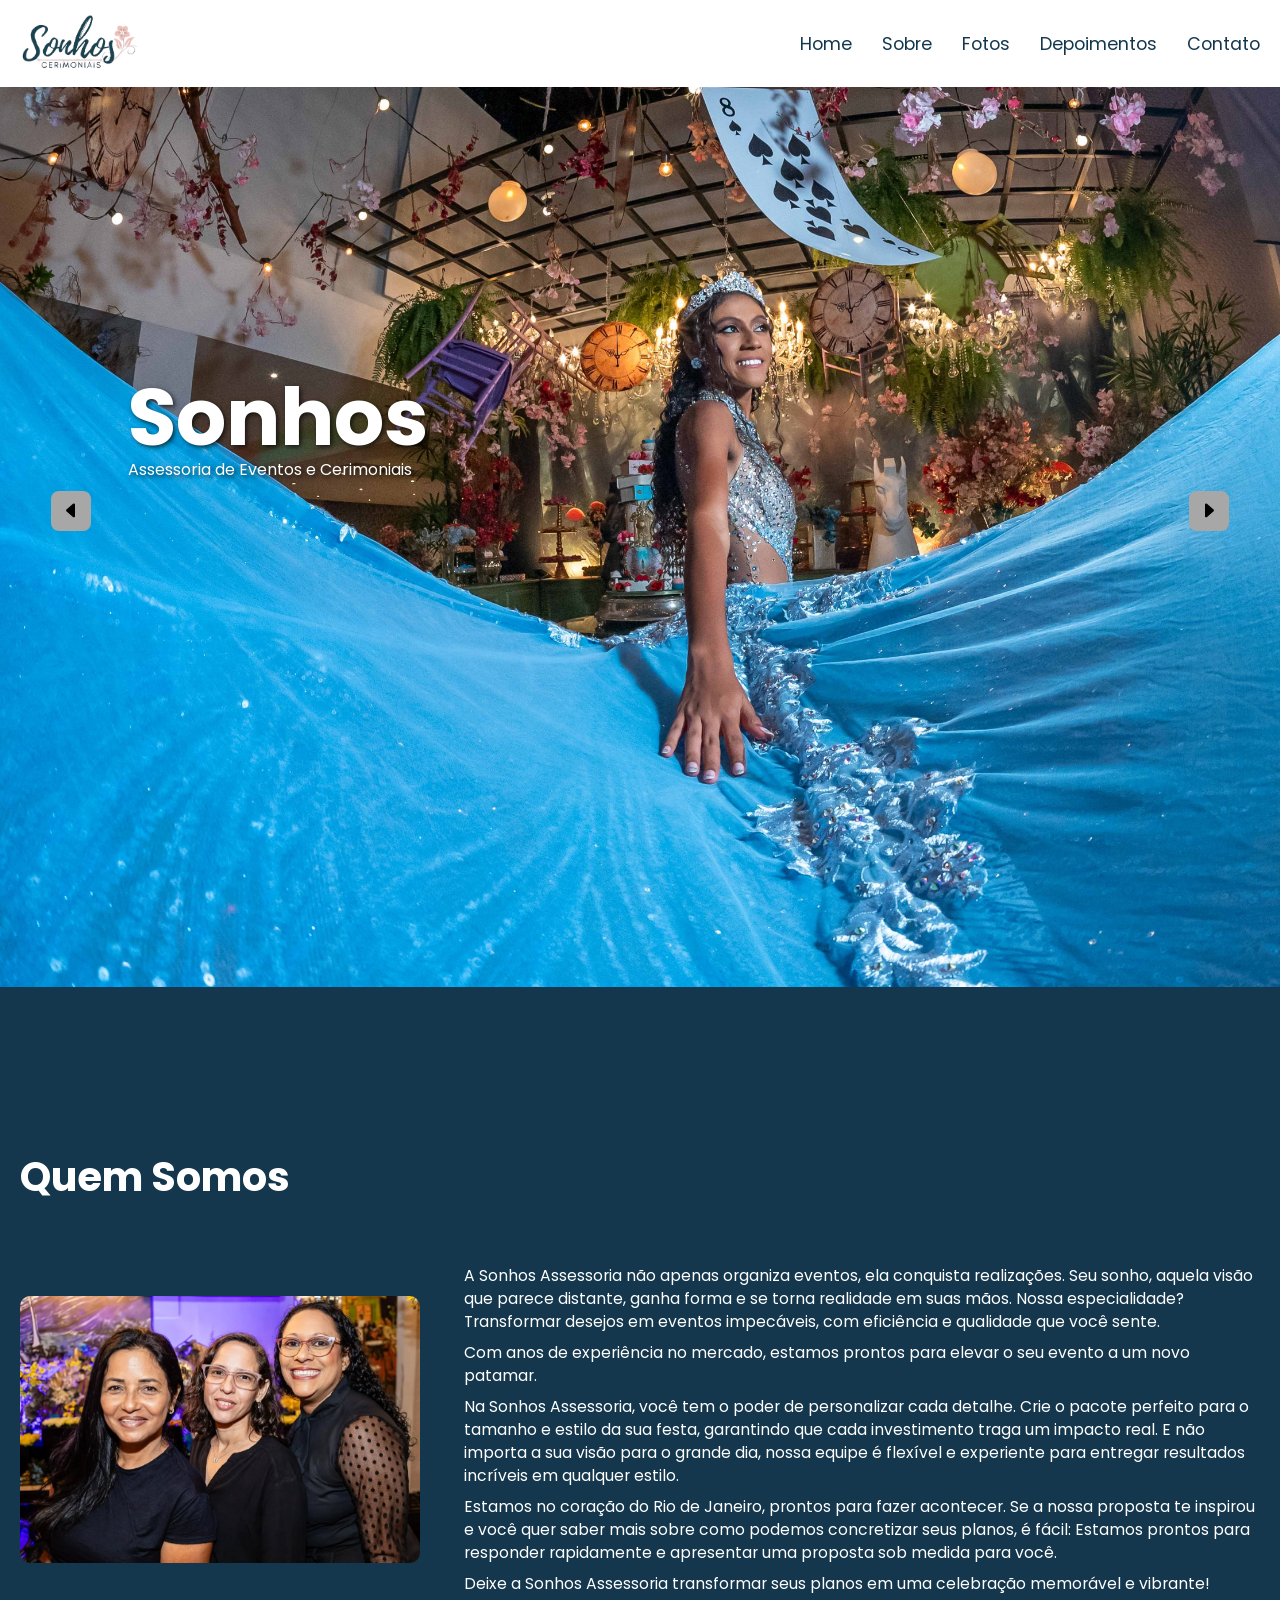
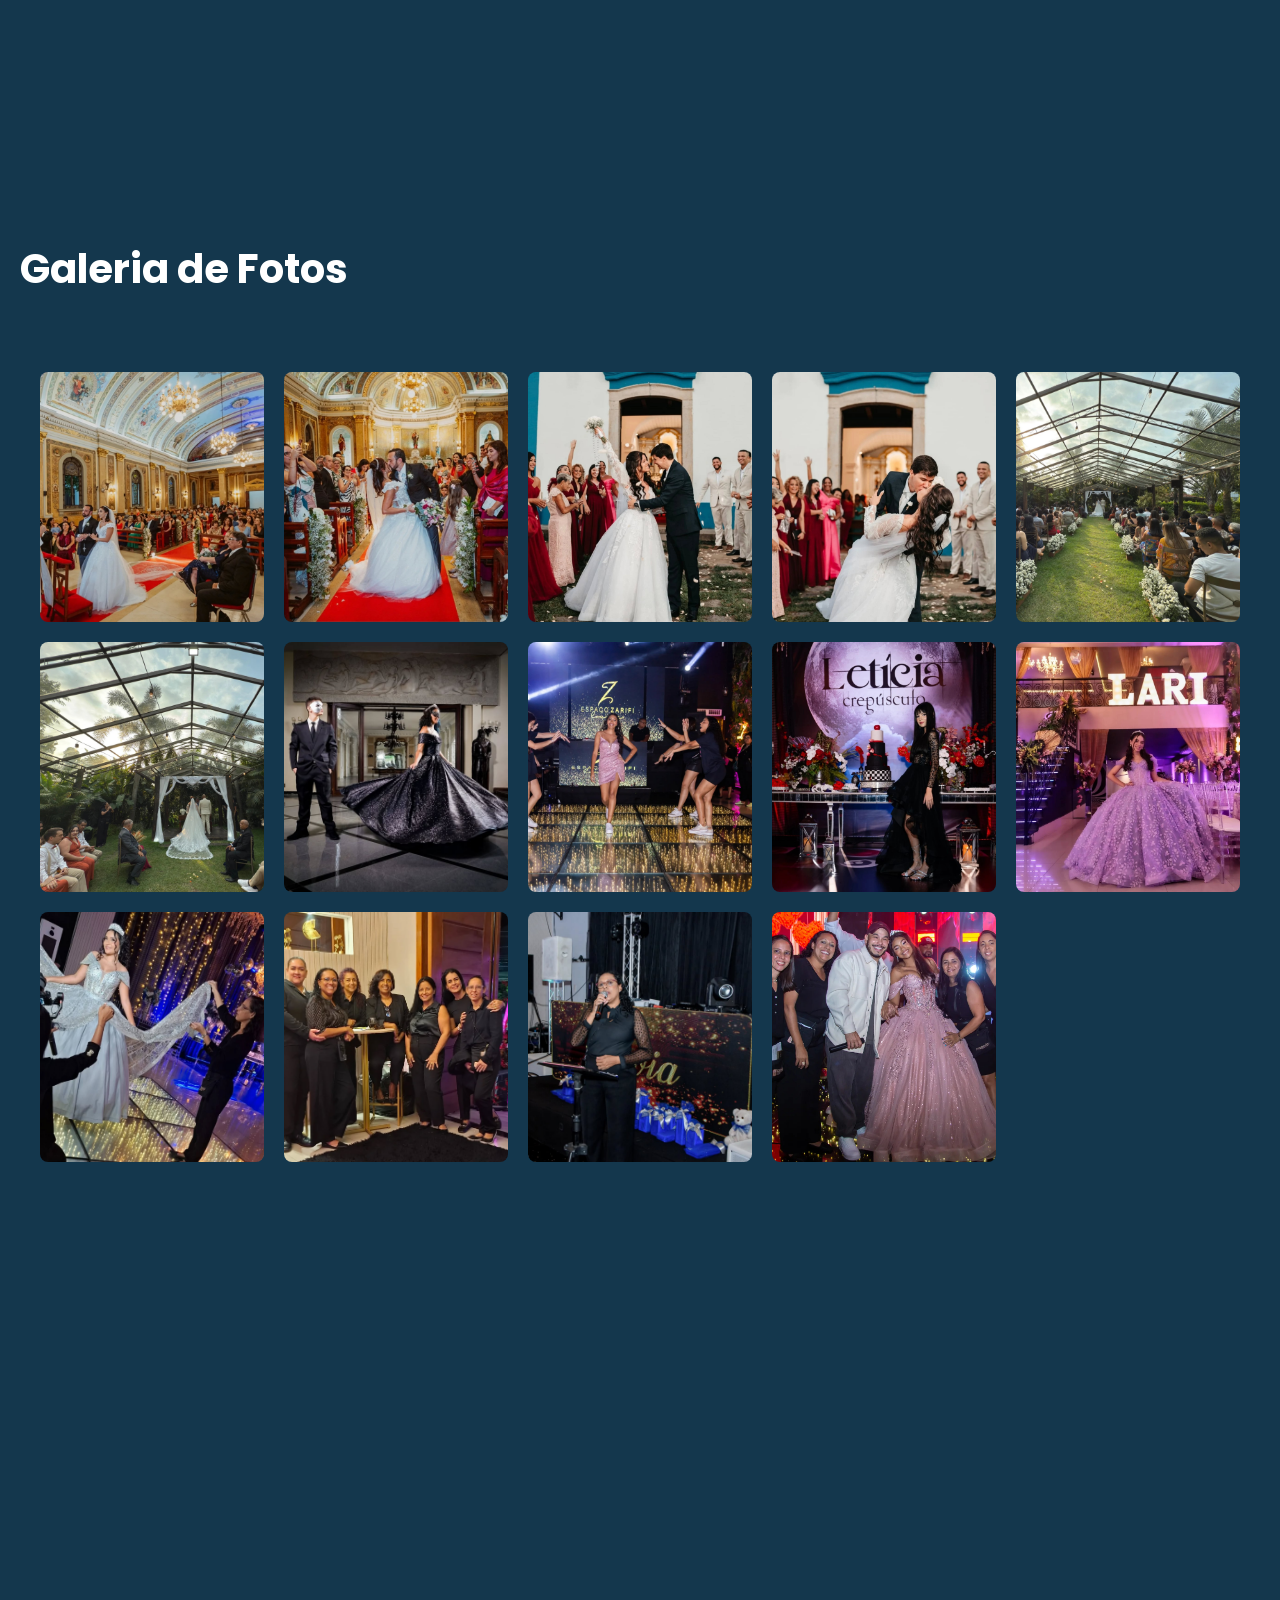
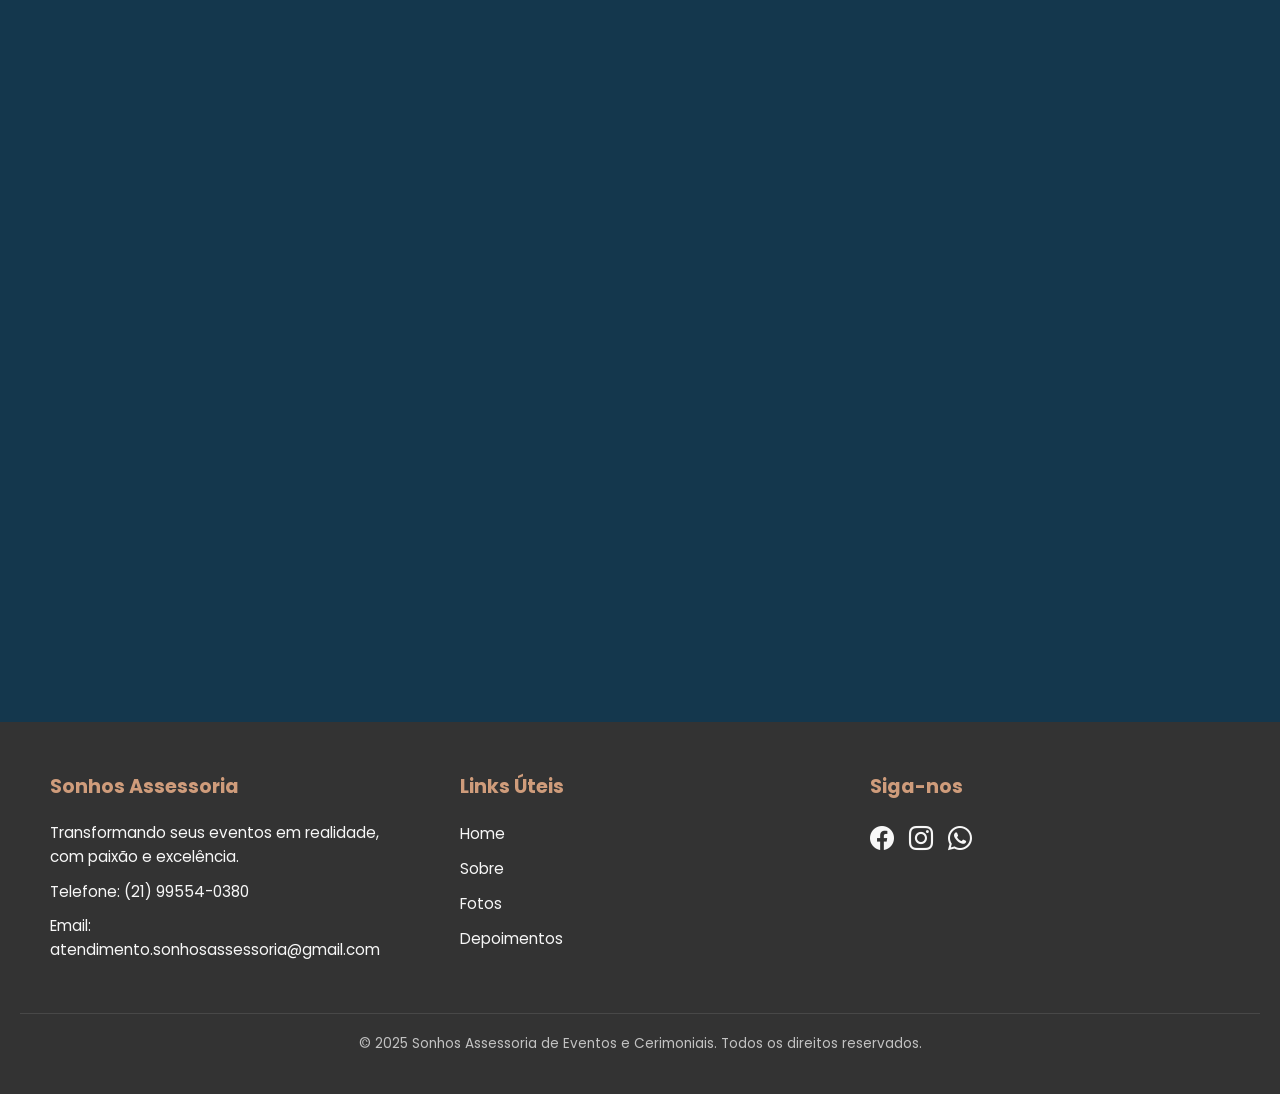
==== commit b688d89f: "Update index.html" ====
--- a/index.html
+++ b/index.html
@@ -259,11 +259,10 @@
                 <h3>Links Úteis</h3>
                 <ul>
                     <li><a href="index.html">Home</a></li>
-                    <li><a href="sobre.html">Sobre</a></li>
-                    <li><a href="galeria.html">Fotos</a></li>
-                    <li><a href="depoimentos.html">Depoimentos</a></li>
-                    <li><a href="contato.html">Contato</a></li>
-                </ul>
+                    <li><a href="#sobre">Sobre</a></li>
+                    <li><a href="#galeria">Fotos</a></li>
+                    <li><a href="#depoimentos">Depoimentos</a></li>
+        	</ul>
             </div>
 
             <div class="footer-section social-media">
--- a/style.css
+++ b/style.css
@@ -14,7 +14,8 @@
 }
 
 .interface{
-    width:100%;
+    max-width: 1280px;
+    margin:0 auto;
     padding: 0 20px;    
 }
 
@@ -185,7 +186,7 @@
     width:100%;
     height:100vh;
     object-fit: cover;
-    filter: brightness(70%);
+   
 }
 
 .slider .slider-box::after{
@@ -257,7 +258,7 @@
 }
 
 .sobre-interface{
-    width: 100%;
+    max-width: 1280px;
     margin:0 auto;
     padding: 0 4%;
 }
@@ -397,87 +398,93 @@
 }
 /*FIM SEÇÃO DE DEPOIMENTOS*/
 
-/*INÍCIO SEÇÃO CONTATO*/
-
-.contato {
-    padding: 80px 0;
-    text-align: center;
-}
-
-.contato-container {
-    max-width: 800px;
-    margin: 0 auto;
-    padding: 40px;
-    border-radius: 10px;
-    animation: fadeIn 1s ease-out forwards;
-}
-
-.contato-content{
-    width: 100%;
-    margin: 50px auto;     
-    text-align: center;         
-    color:#14374d;
-    background-color: silver;
-    padding: 50px;
-    border-radius: 20px;            
-}
-
-.contato-content h2{
-    color:grey;
-    font-size:2rem;
-    margin-bottom: 20px;
-}
-
-.contato-content p {
-    font-size: 1.1em;
-    margin-bottom: 30px;
-}
-
-/*--- CONFIGURAÇÃO DE POSICIONAMENTO DOS ÍCONES DE REDE SOCIAL E TAMANHO ---*/
-.icones-contato {
-    display: flex;
-    margin:50px auto;
-    justify-content: center;
-    align-items: center;
-    gap:30px;
-}  
-
-.icon-facebook{
-    width: 50px;
-    height: 50px;
-    transition: transform 0.3s ease-in-out;           
-}
-
-.icon-instagram{
-    width: 55px;
-    height: 55px;
-    transition: transform 0.3s ease-in-out;           
-}
-
-.icon-whatsapp{
-    width: 50px;
-    height: 50px;
-    transition: transform 0.3s ease-in-out;           
-}
-
-.icones-contato img:hover {
-    transform: scale(1.15) rotate(5deg);
-}
-
-
-/*FIM SEÇÃO DE CONTATO*/
-
-/*INÍCIO SEÇÃO DE RODAPÉ*/
-footer {
-    background-color: #333;
-    color: #fff;
-    text-align: center;
-    padding: 25px 0;
-    font-size: 0.9em;
-}
+/*INÍCIO SEÇÃO DE CONTATO E RODAPÉ*/
+
+        footer {
+            width: 100%;
+            background-color: #333; /* Cor principal do cabeçalho mobile */
+            color: #f7f7f7; /* Cor do texto claro */
+            padding: 40px 20px;
+        }
+
+
+        .footer-content {
+            max-width: 1280px;
+            margin: 0 auto;
+            display: grid; /* Usando Grid para o layout do rodapé */
+            grid-template-columns: repeat(auto-fit, minmax(250px, 1fr)); /* Colunas adaptáveis */
+            gap: 30px; /* Espaçamento entre as seções */
+            text-align: left; /* Alinhar texto à esquerda nas seções */
+        }
+
+        .footer-section {
+            padding: 10px;
+        }
+
+        .footer-section h3 {
+            color: #cf9c7b; /* Cor de destaque do menu */
+            font-size: 1.2rem;
+            margin-bottom: 20px;
+        }
+
+        .footer-section ul {
+            list-style: none;
+            padding: 0;
+            margin: 0;
+        }
+
+        .footer-section ul li {
+            margin-bottom: 10px;
+        }
+
+        .footer-section ul li a {
+            color: #f7f7f7;
+            text-decoration: none;
+            font-size: 0.95rem;
+            transition: color 0.3s ease;
+        }
+
+        .footer-section ul li a:hover {
+            color: #cf9c7b;
+        }
+
+        .footer-section p {
+            font-size: 0.95rem;
+            line-height: 1.6;
+            margin-bottom: 10px;
+        }
+
+        .footer-social-icons {
+            display: flex;
+            gap: 15px;
+            margin-top: 15px;
+        }
+
+        .footer-social-icons a {
+            color: #f7f7f7;
+            font-size: 1.5rem;
+            transition: color 0.3s ease, transform 0.3s ease;
+        }
+
+        .footer-social-icons a:hover {
+            color: #cf9c7b;
+            transform: translateY(-3px);
+        }
+
+        .footer-bottom-bar {
+            text-align: center;
+            padding-top: 20px;
+            border-top: 1px solid rgba(255, 255, 255, 0.1); /* Linha divisória */
+            margin-top: 30px;
+            font-size: 0.85rem;
+            color: rgba(255, 255, 255, 0.7);
+        }
+
+       
 /*FIM SEÇÃO DE RODAPÉ*/
 
 /*ANIMAÇÃO*/
+
 @keyframes animaTexto{
     100%{
         transform: translateY(0);
@@ -644,13 +651,18 @@
 
 /* Mobile*/
 @media screen and (max-width: 768px) {
-    .menu-desktop {
-        display: none; 
-    }
+
+    header .interface {
+        flex-direction: row;
+        justify-content: space-between;
+        padding: 10px 5%;
+    }
+    header nav.menu-desktop {
+                display: none;
+            }
 
     .btn-abrir-menu {
-        display: block; 
-        font-size: 2.2em;
+        display: block;
         cursor: pointer;
     }
 
@@ -683,8 +695,7 @@
     }
 
     .image-item img, .depoimentos-grid .image-item img {
-        height:300px; 
-        
+        height:300px;         
     }
 
     .contato-container {
@@ -695,6 +706,82 @@
         width: 40px;
         height: 40px;
     }
-}
-
-
+
+   .footer-content {
+        grid-template-columns: 1fr;
+        text-align: left;
+    }
+
+    .footer-social-icons {
+        justify-content: left;
+    }
+
+    footer{
+        padding: 40px 15px 20px;
+    }
+}
+
+/* Smaller mobile devices */
+@media screen and (max-width: 480px){
+
+    header .logotipo img {
+        width: 6rem; /* Ajuste para o logo em mobile */
+    }   
+
+    .btn-abrir-menu {
+        font-size: 2.5rem;
+    }
+
+    .menu-mobile.abrir-menu {
+        width: 90%; /* Ocupa mais largura em celulares */
+    }
+
+    .menu-mobile .btn-fechar-menu {
+        font-size: 2.5rem;
+        padding: 15px 5%;
+    }
+
+    .menu-mobile nav ul li {
+        padding: 12px 0;
+    }
+
+    .menu-mobile nav ul li a {
+        font-size: 1rem;
+    }    
+
+    .slider {
+        height: 350px;
+    }
+
+    .texto-slider h2 {
+        font-size: 2.2em;
+    }
+
+    .texto-slider p {
+        font-size: 1em;
+    }
+
+    .titulo {
+        font-size: 1.8em;
+    }
+
+    .sobre-text p {
+        font-size: 1em;
+    }
+
+    .image-grid, .depoimentos-grid {
+        grid-template-columns: 1fr; 
+    }
+
+    .image-item img, .depoimentos-grid .image-item img {
+        height: 220px;
+    }
+
+       .footer-section h3 {
+        font-size: 1em;
+    }
+
+     .footer-section p {
+        font-size: .8em;
+    }
+}
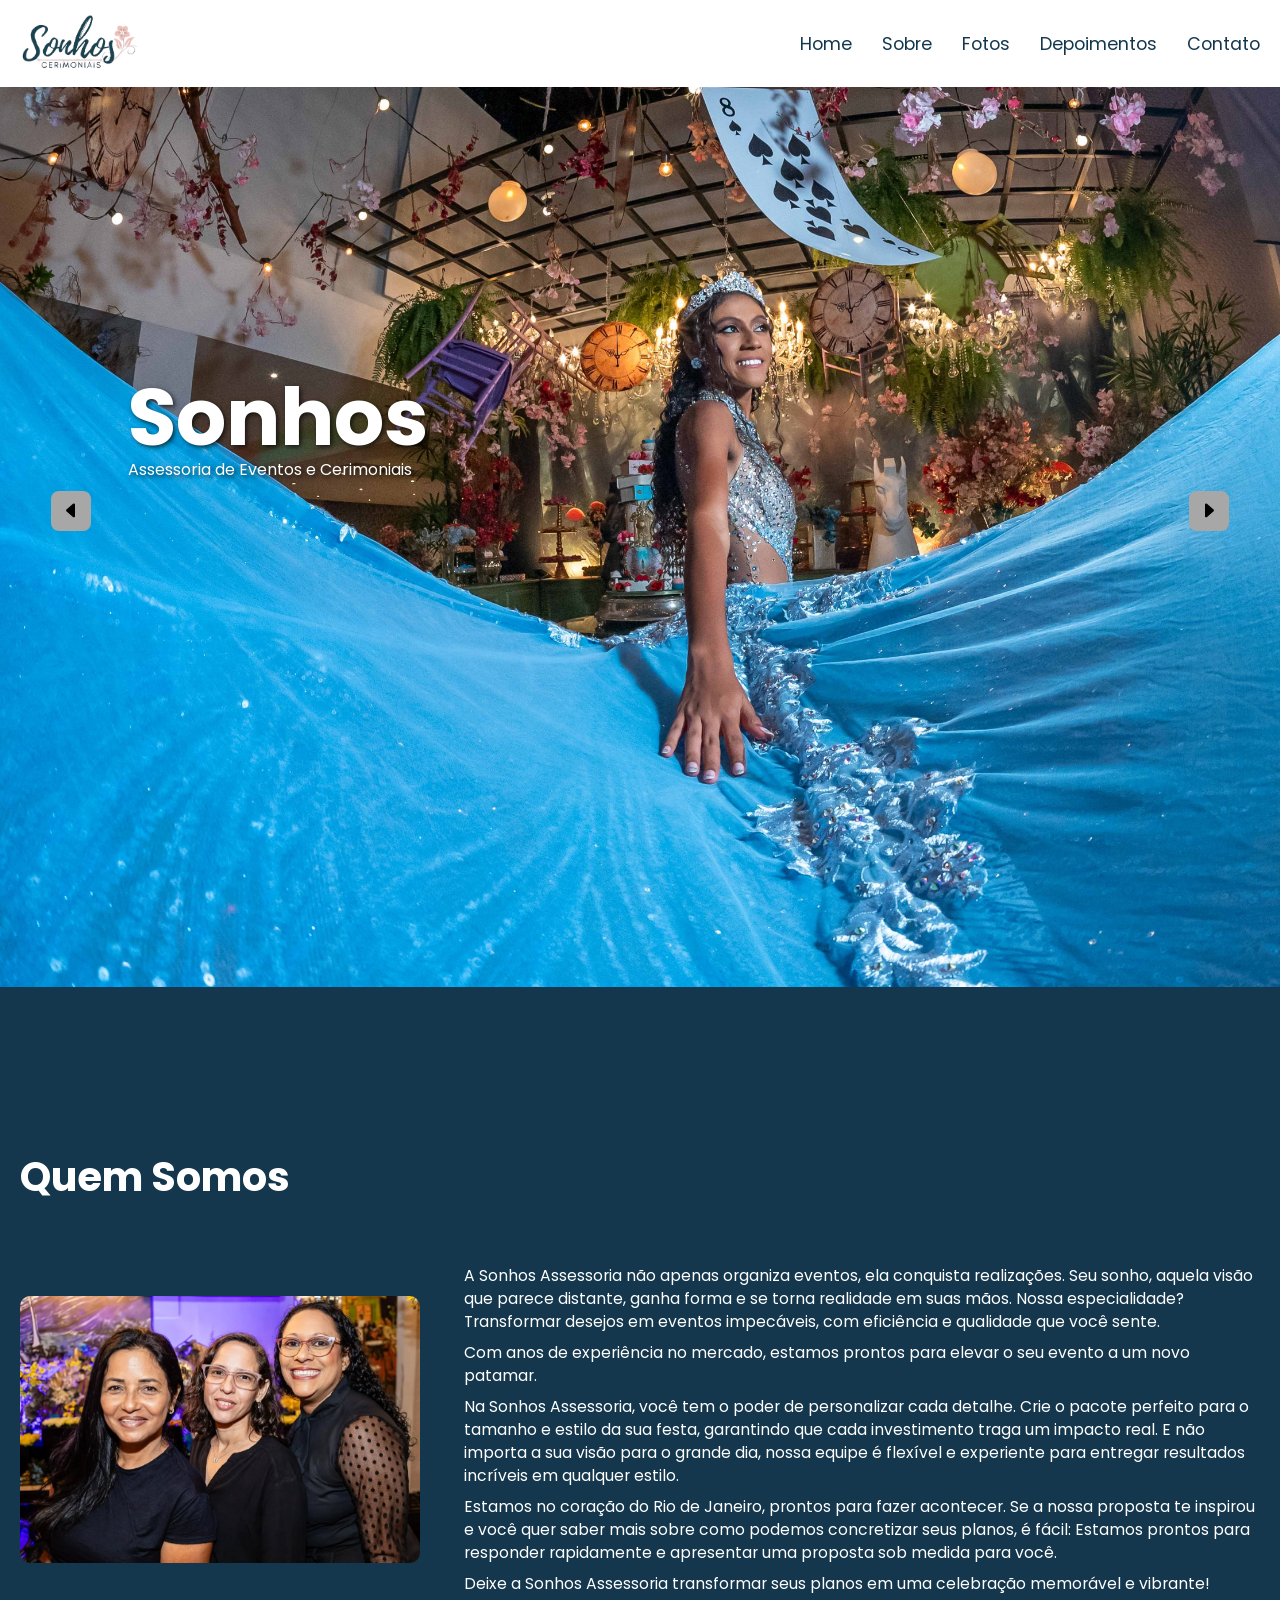
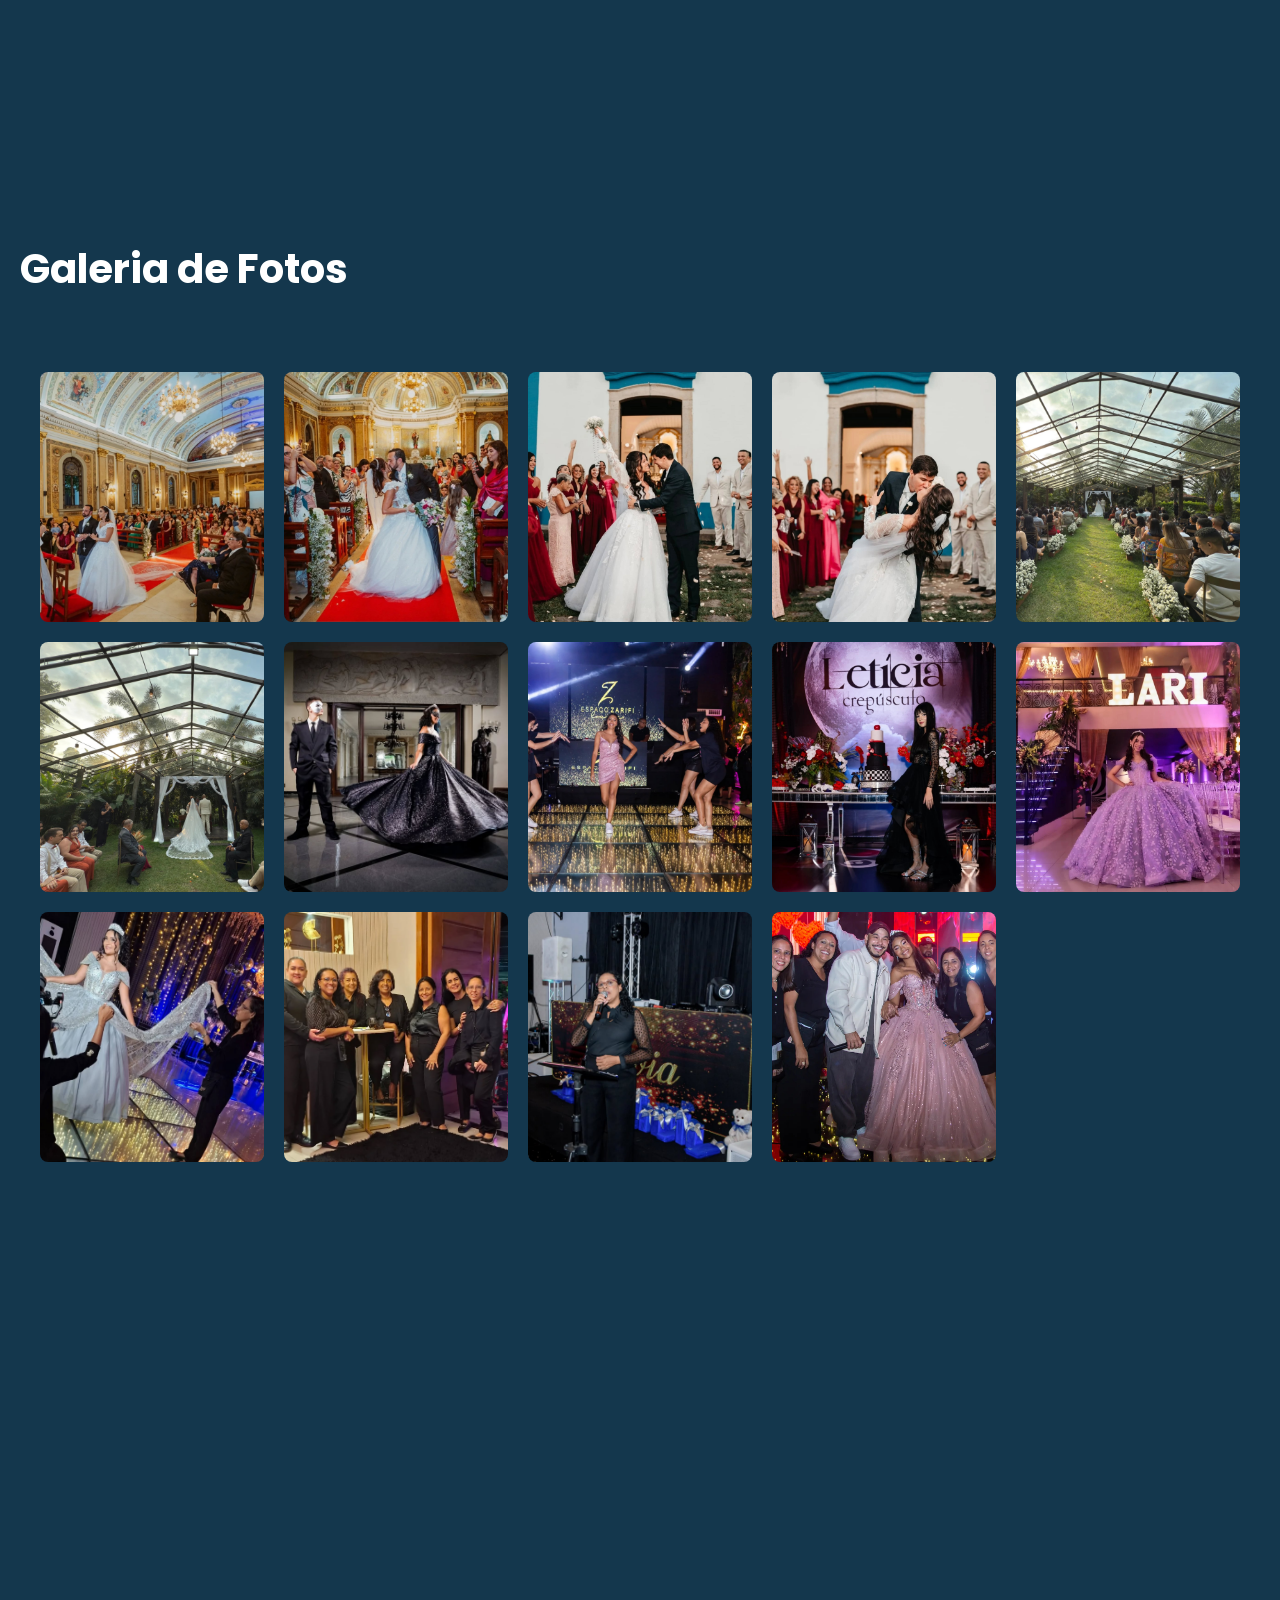
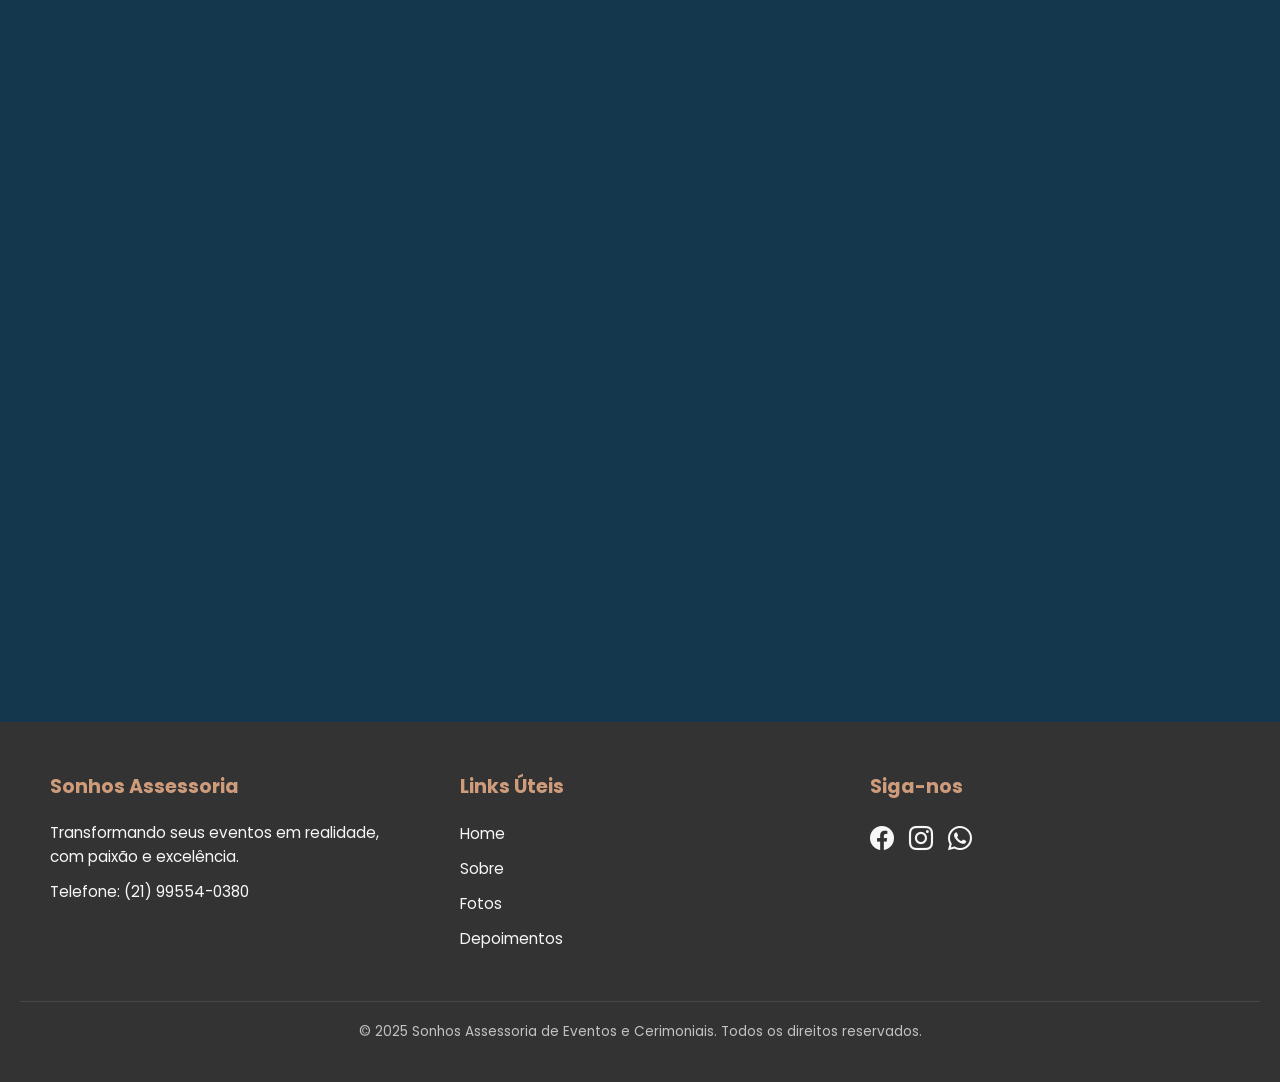
==== commit 5a433e4a: "Update index.html" ====
--- a/index.html
+++ b/index.html
@@ -252,7 +252,7 @@
                 <h3>Sonhos Assessoria</h3>
                 <p>Transformando seus eventos em realidade, com paixão e excelência.</p>
                 <p>Telefone: (21) 99554-0380</p>
-                <p>Email: atendimento.sonhosassessoria@gmail.com</p>
+               
             </div>
 
             <div class="footer-section quick-links">
--- a/style.css
+++ b/style.css
@@ -782,6 +782,6 @@
     }
 
      .footer-section p {
-        font-size: .8em;
-    }
-}
+        font-size: .75em;
+    }
+}
